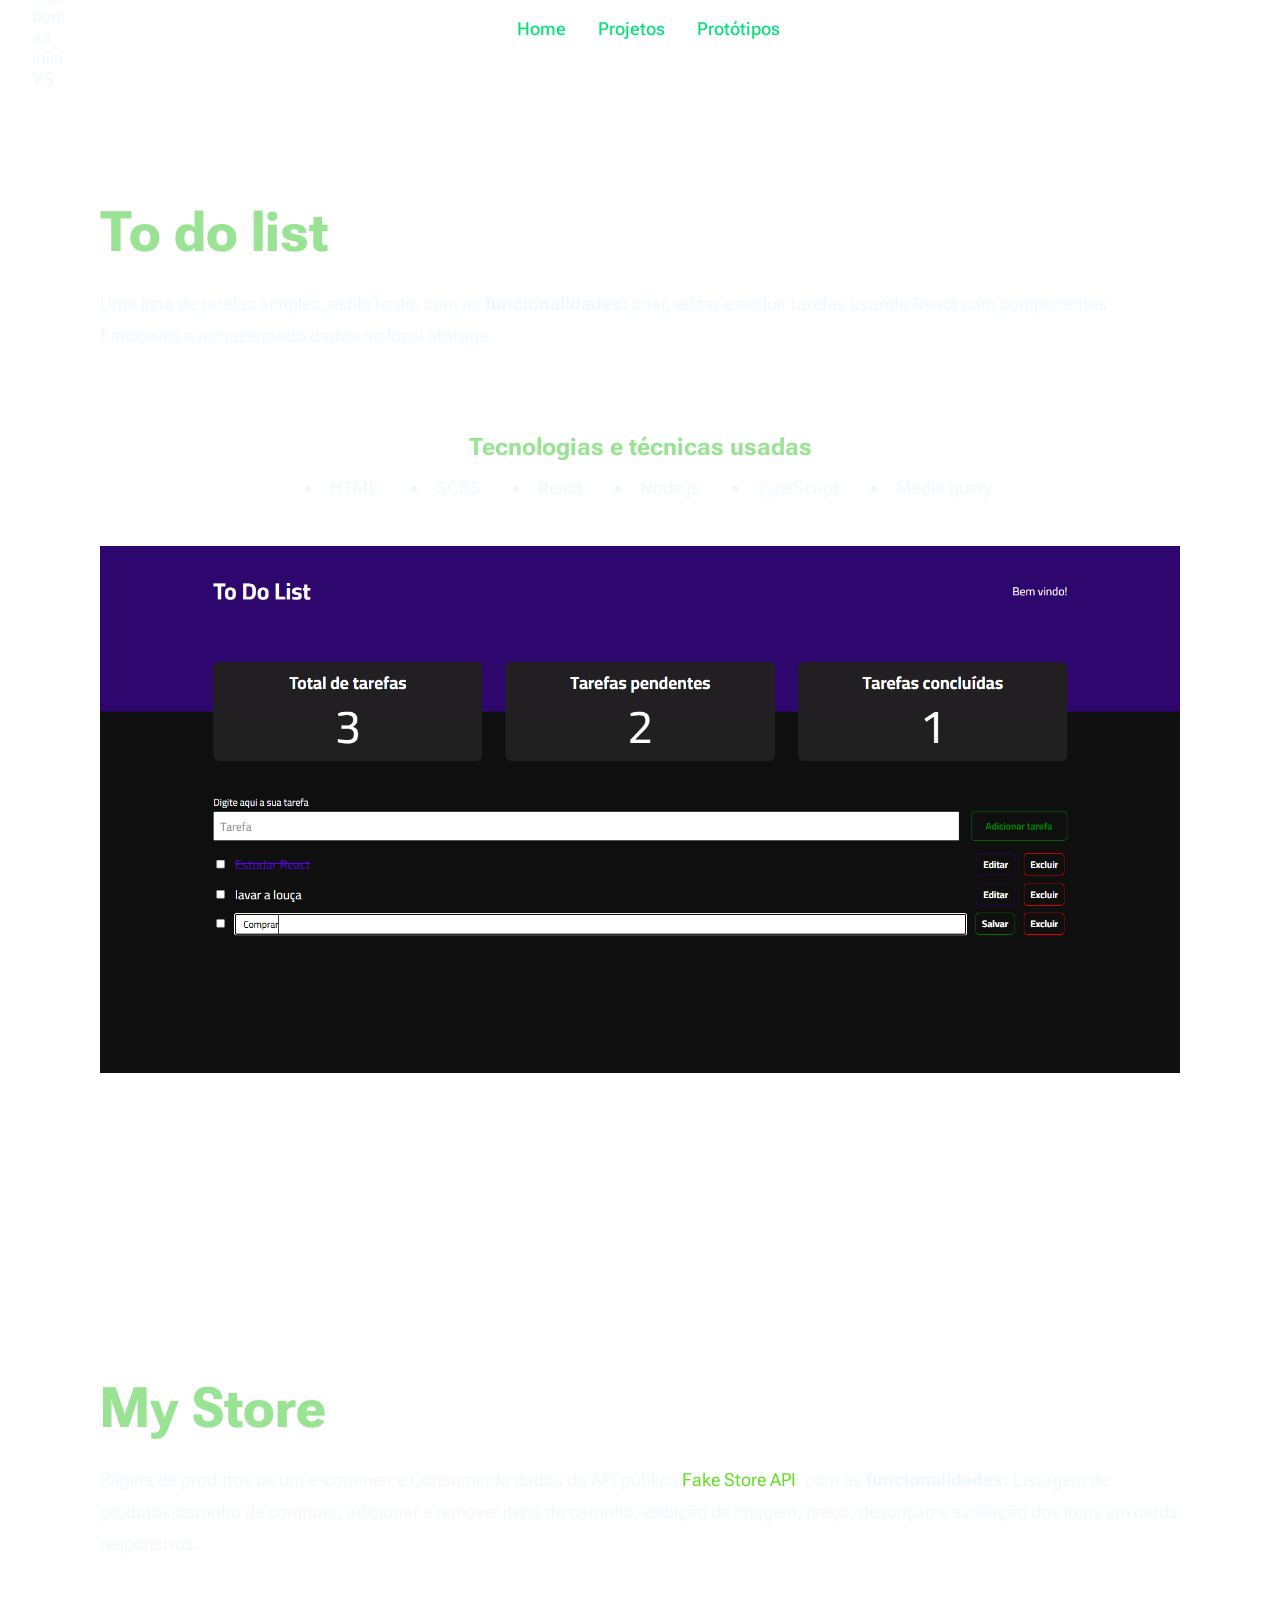
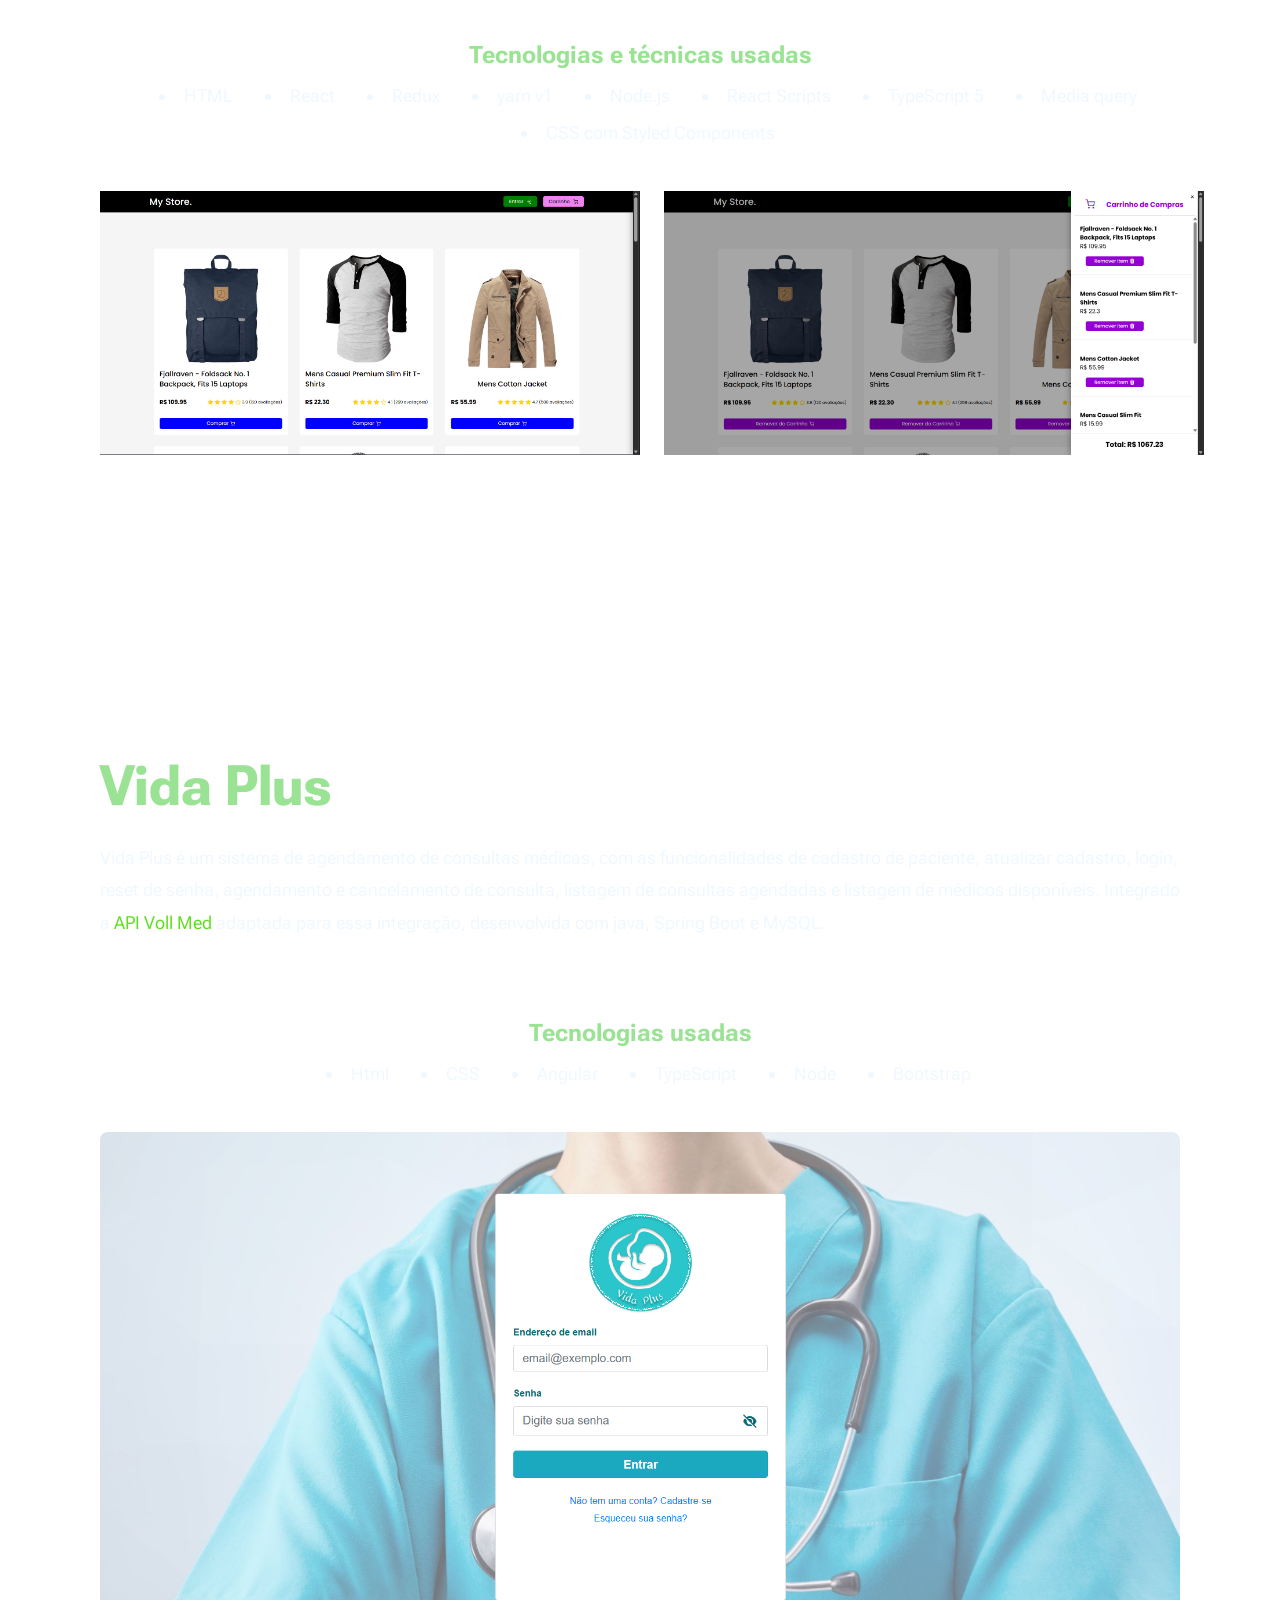
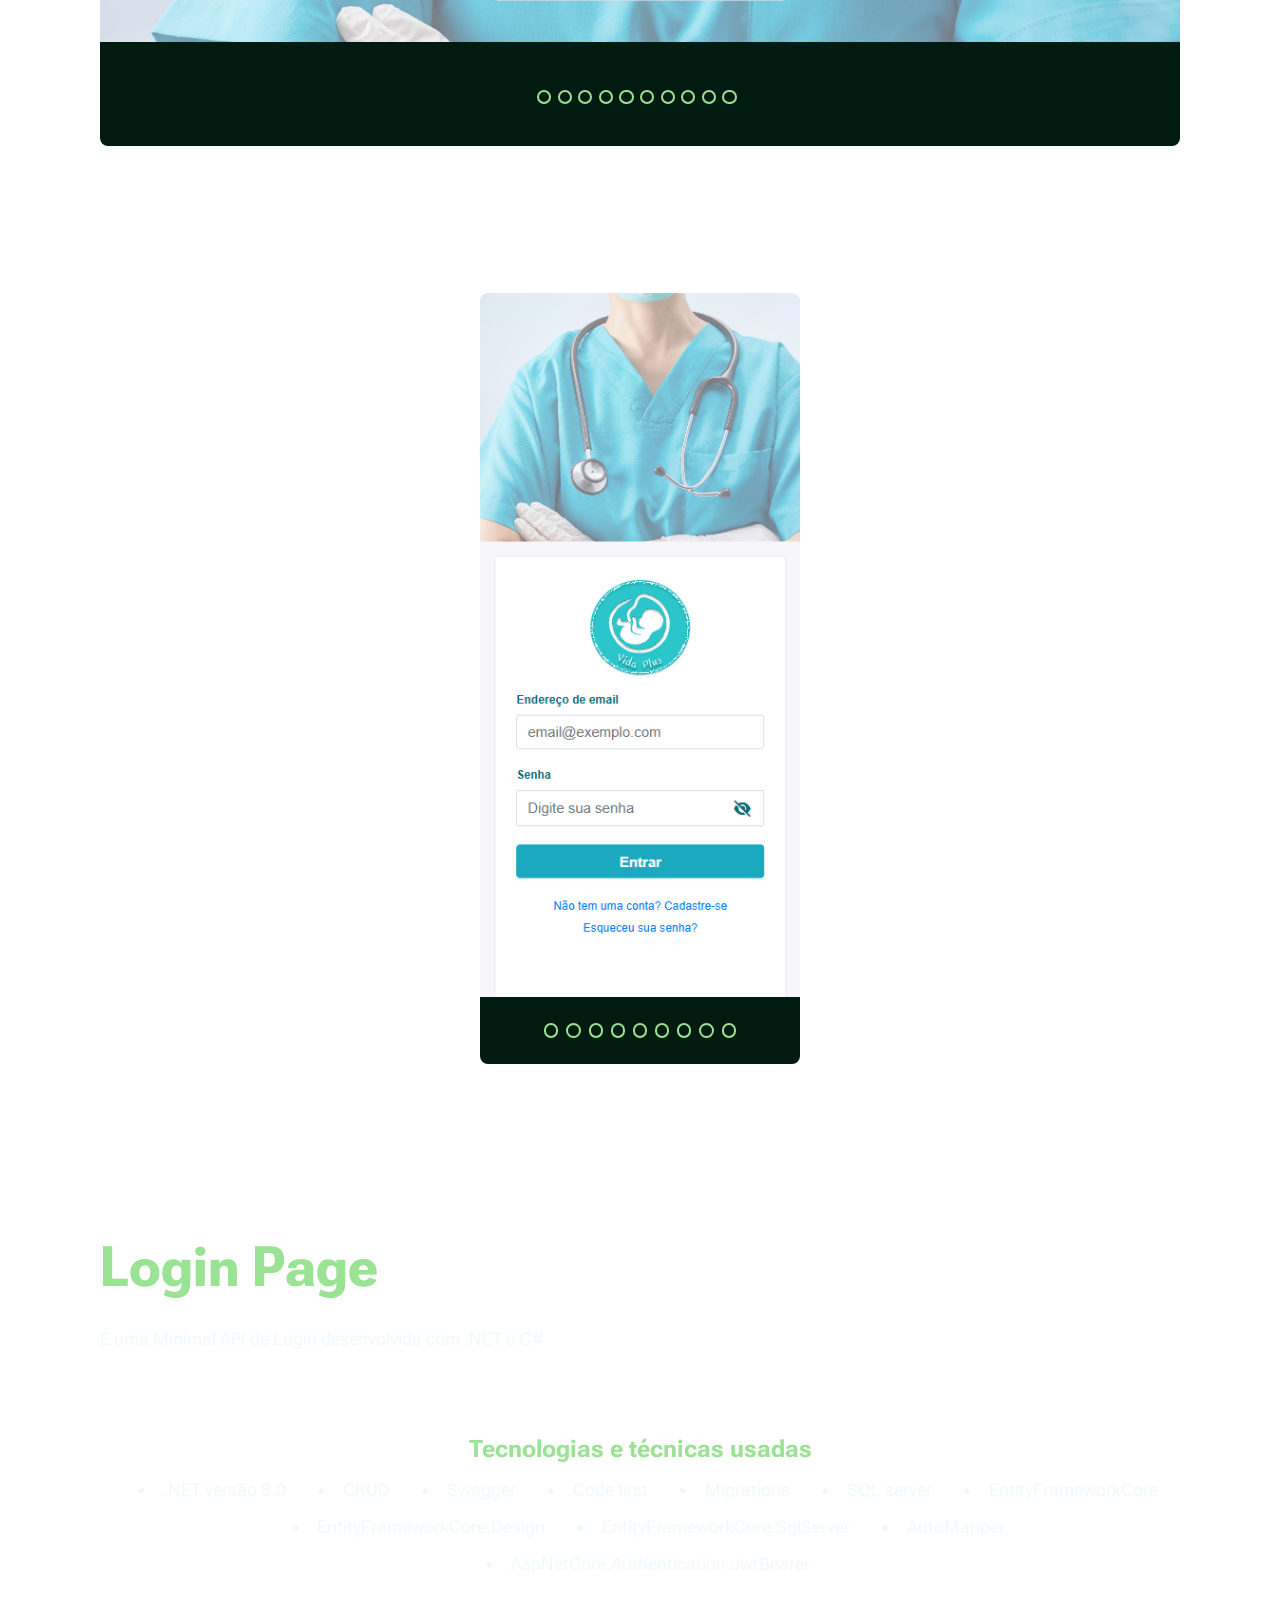
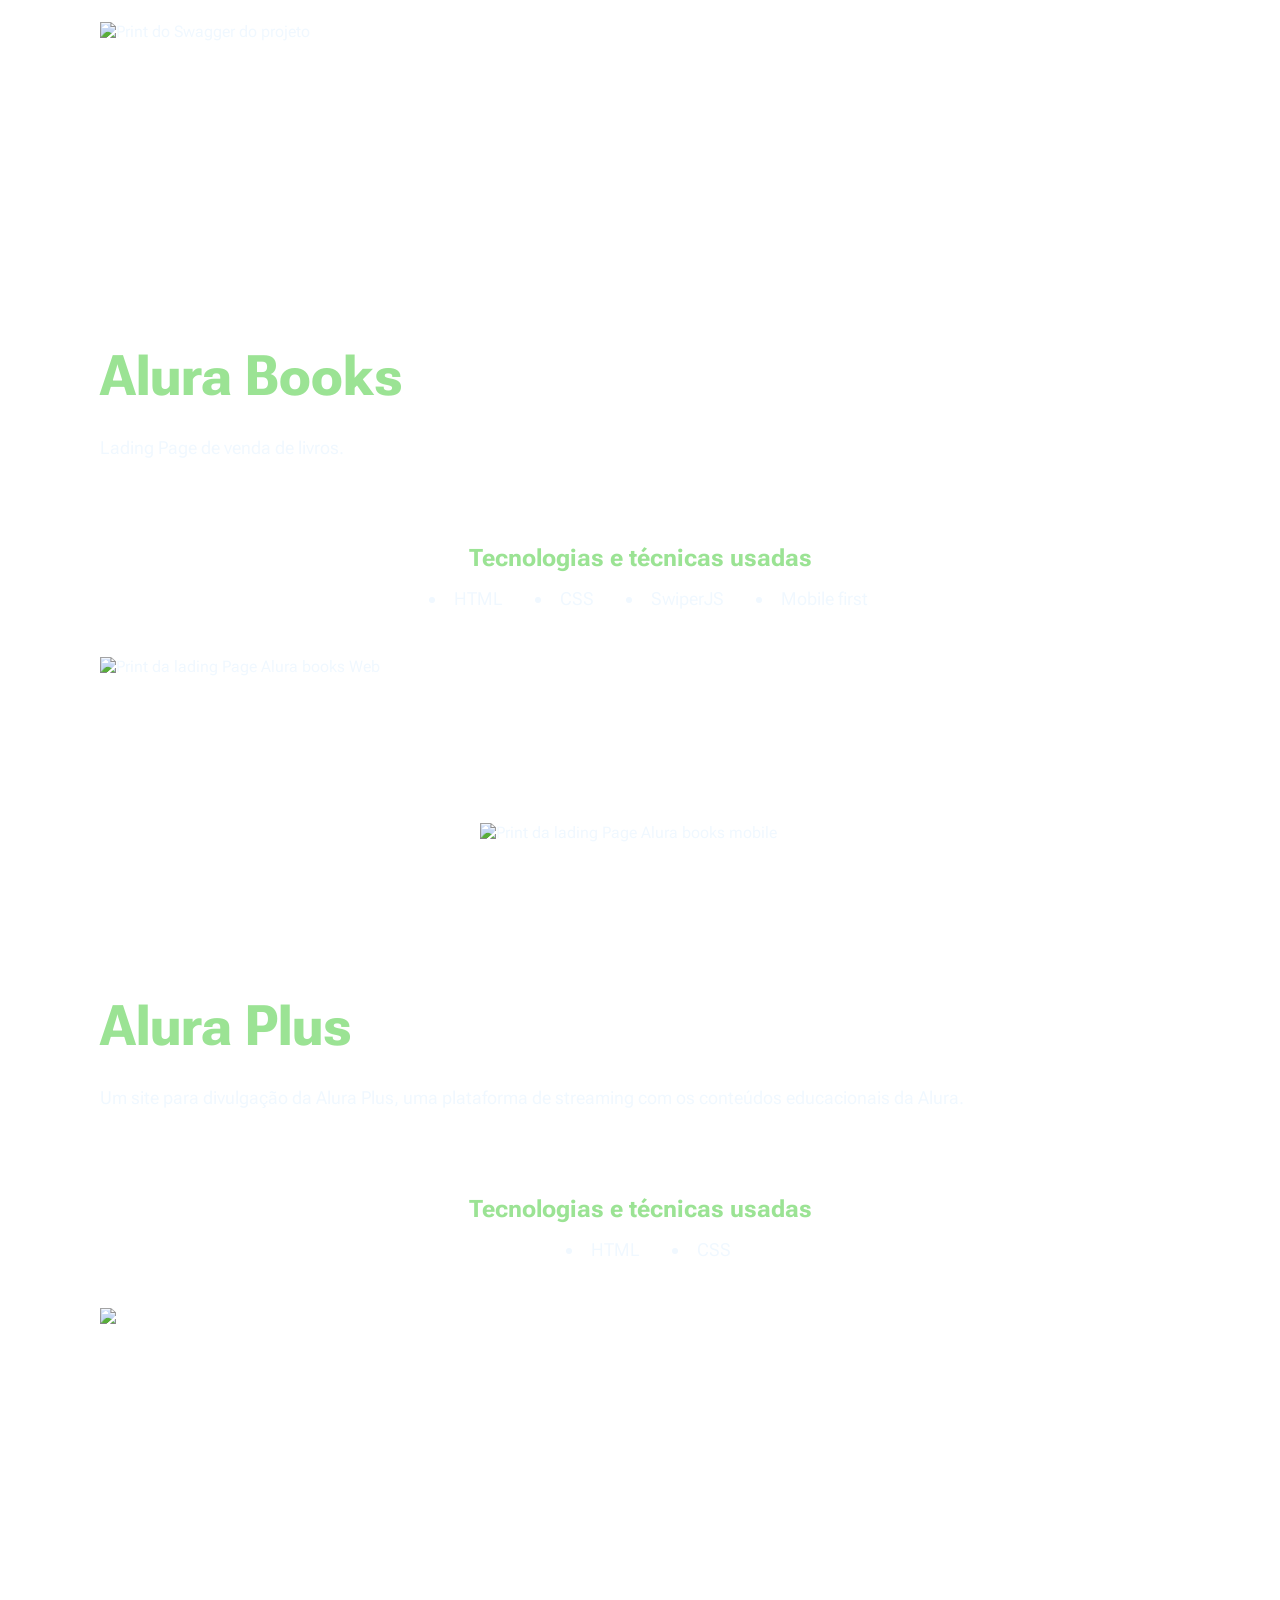
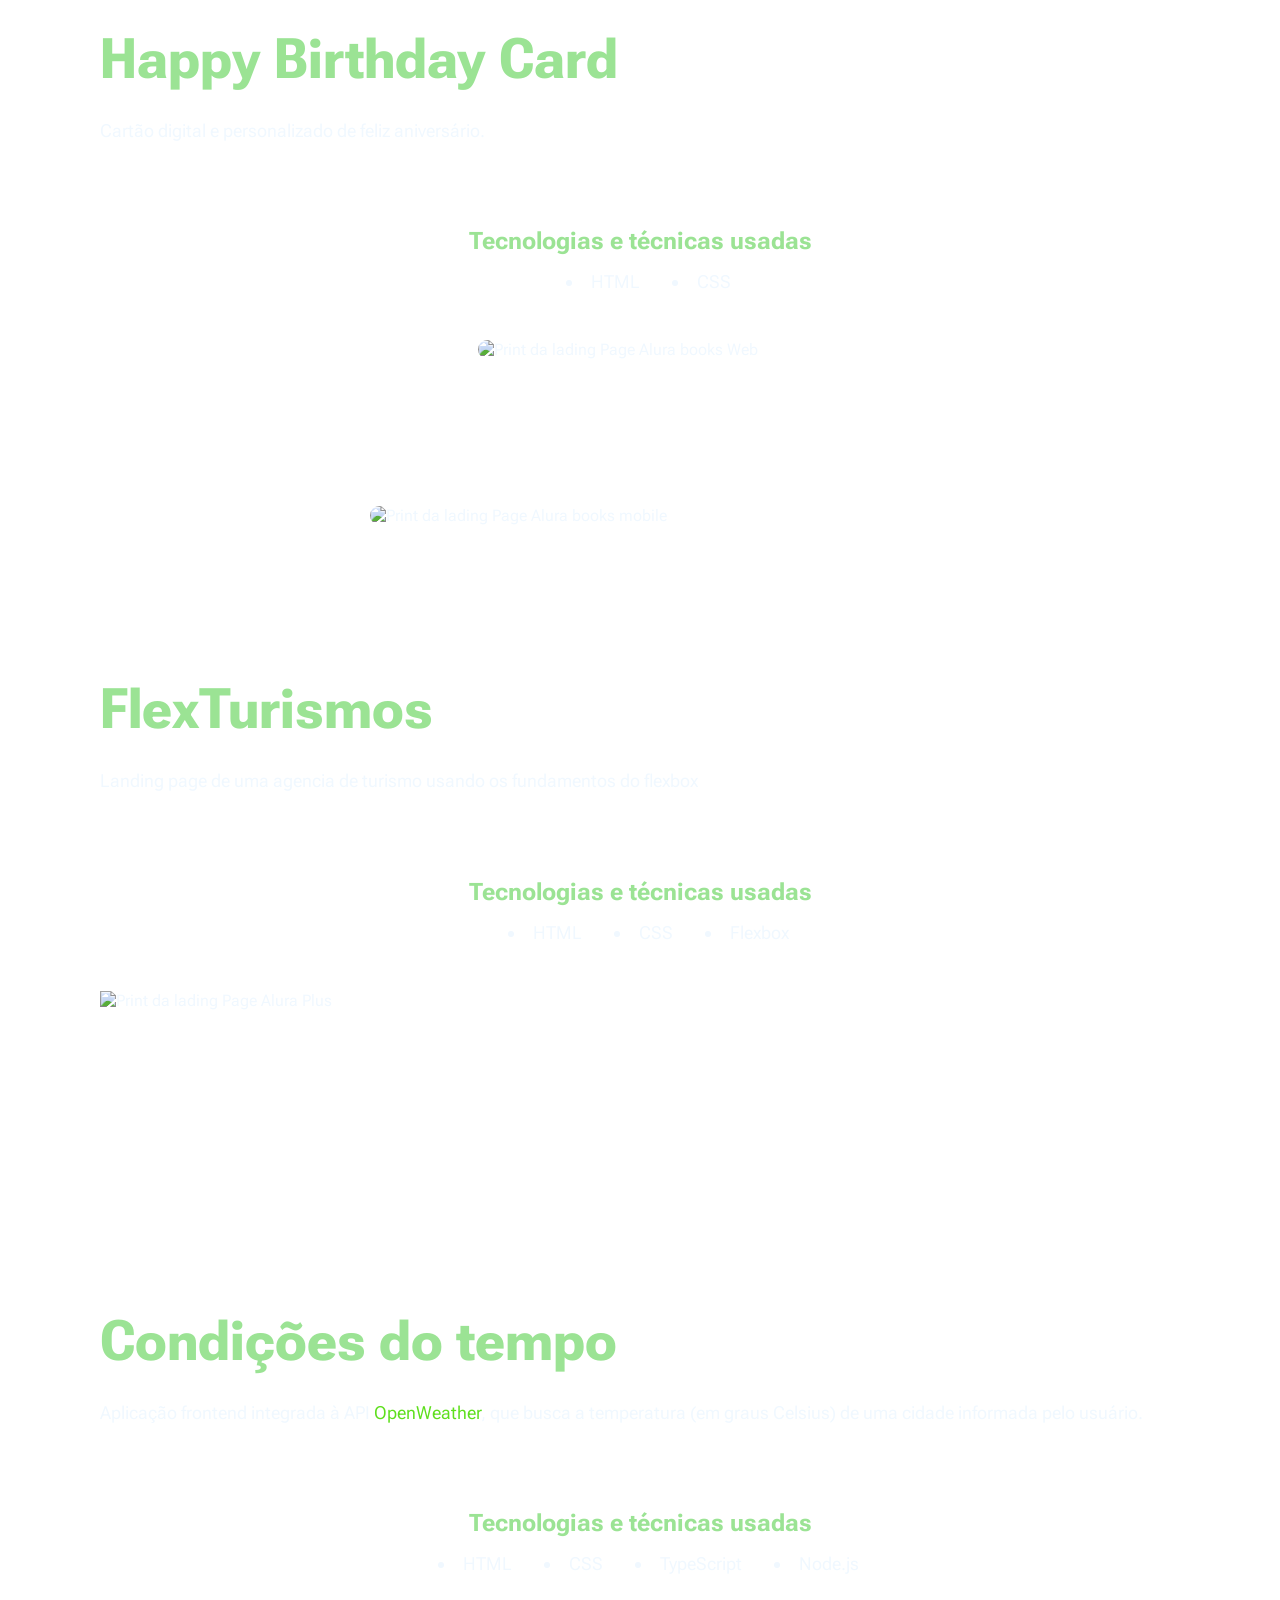
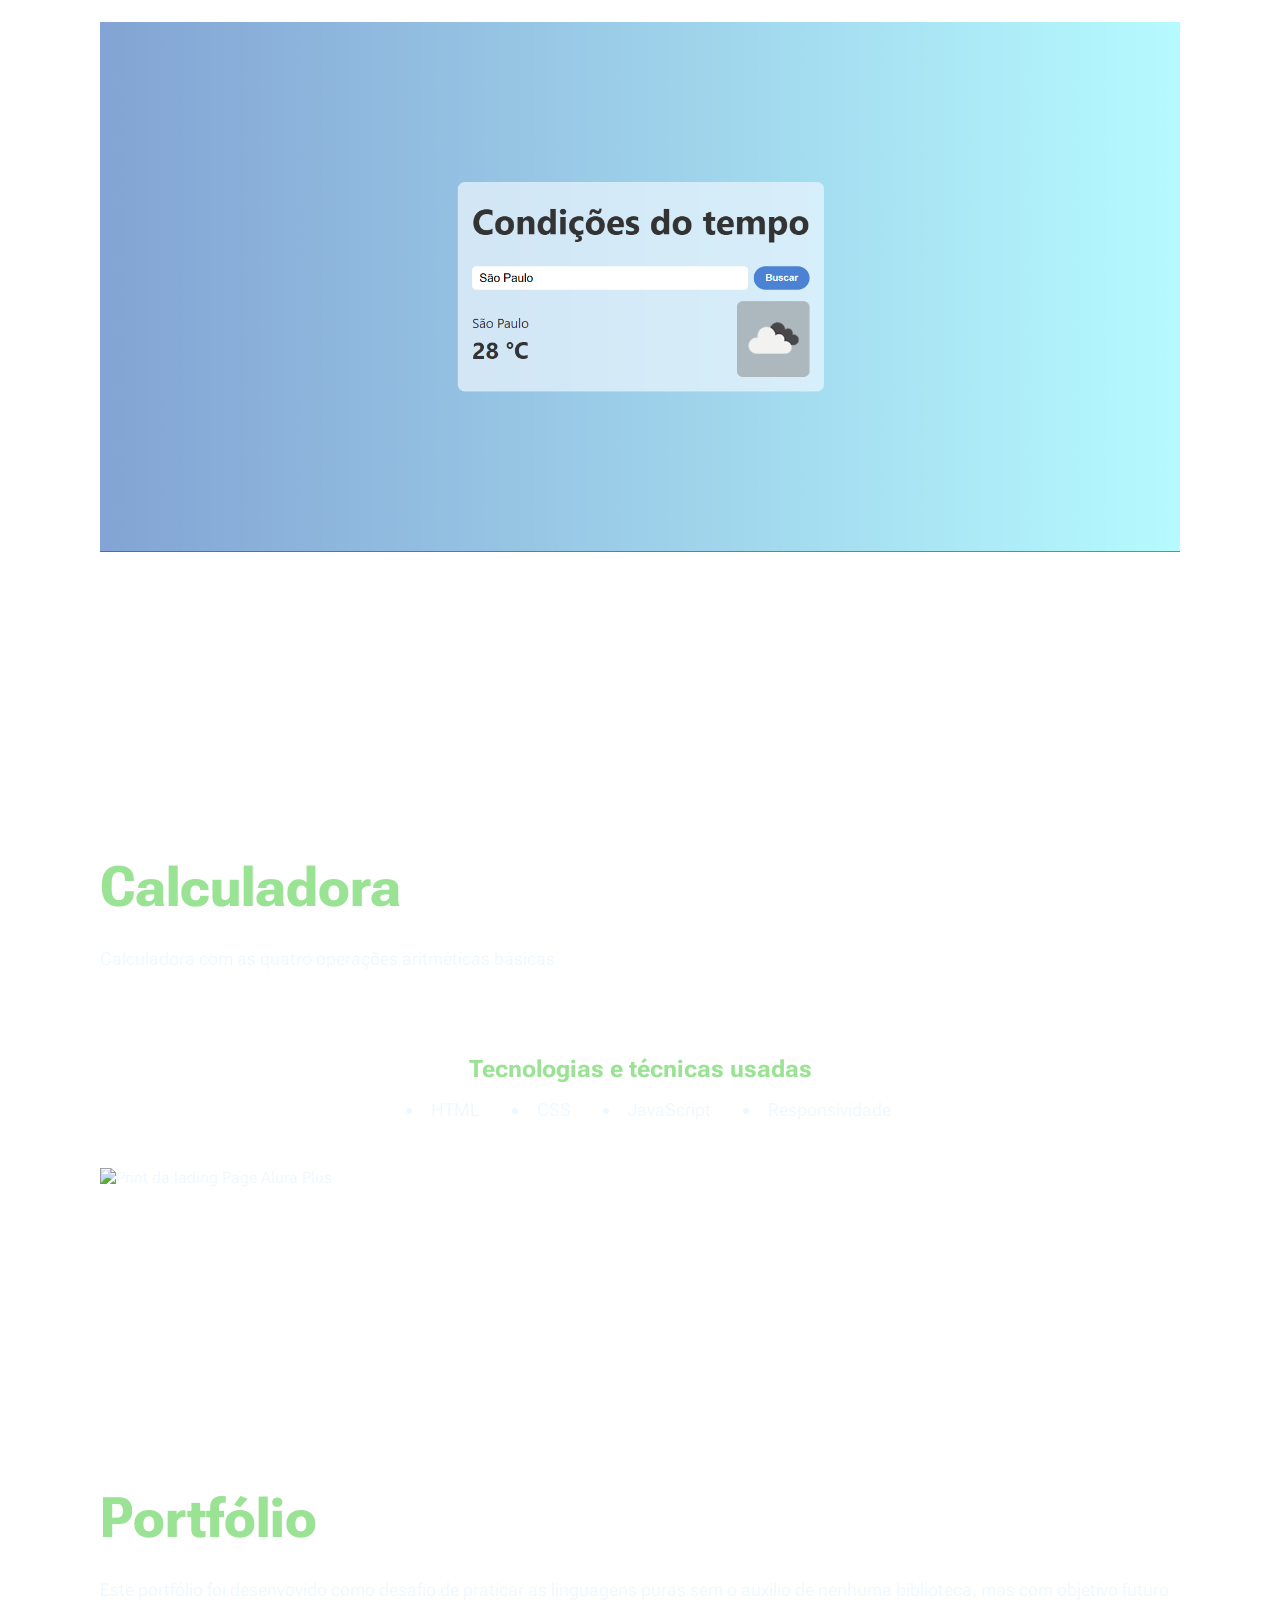
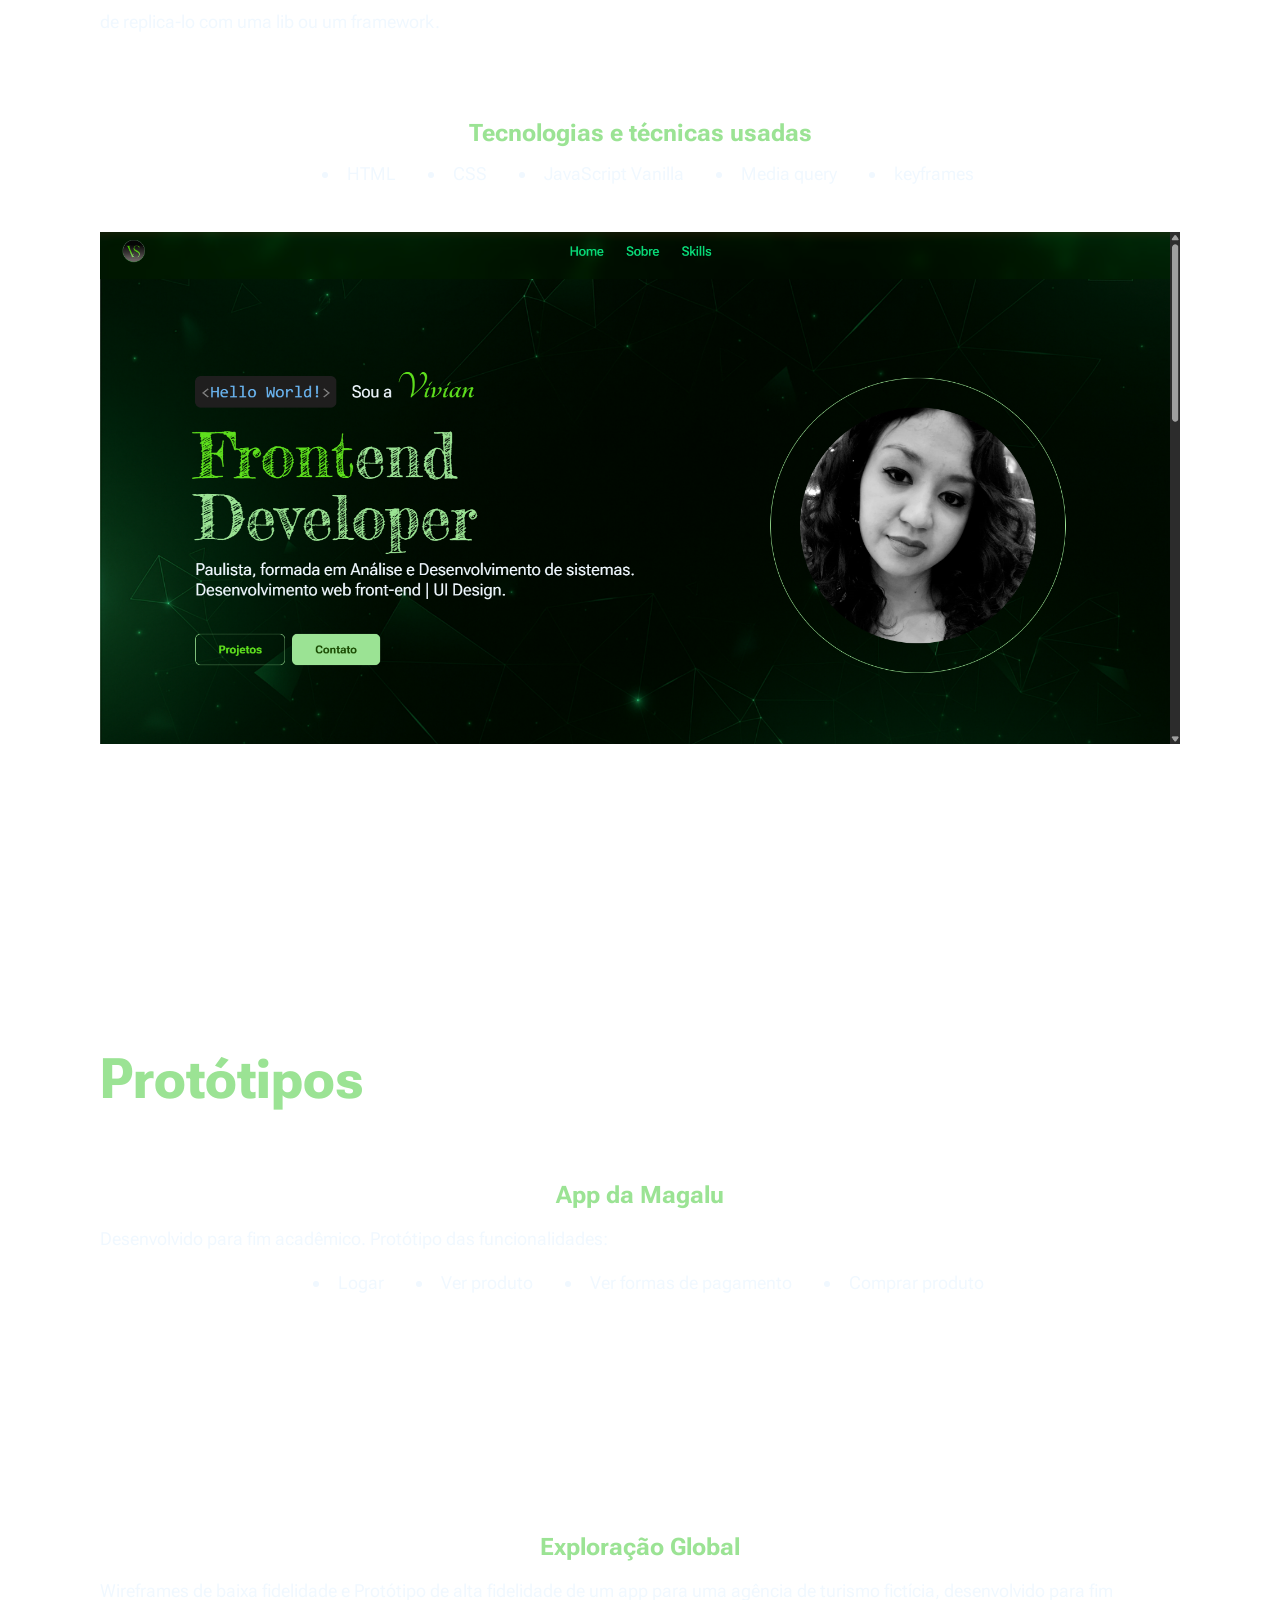
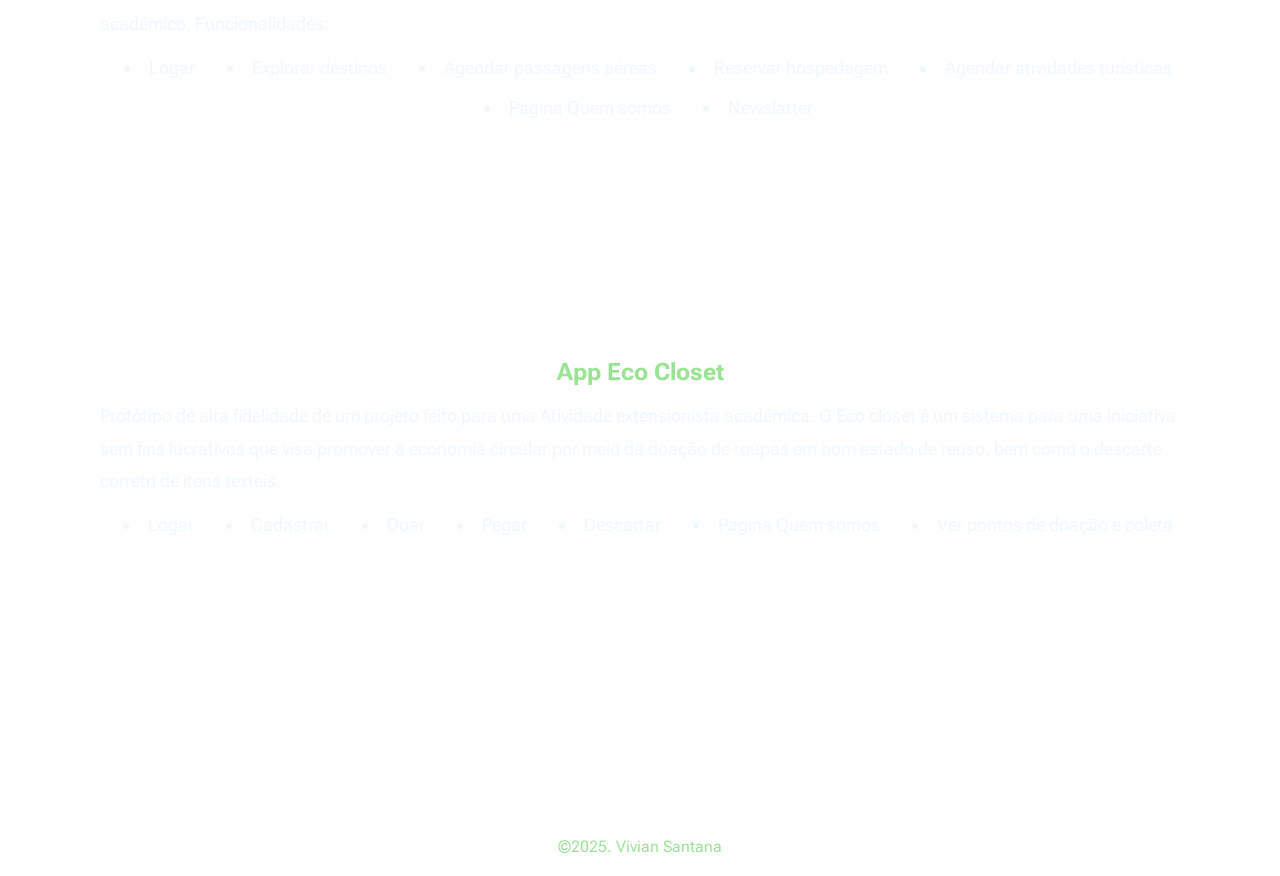
==== projetos.html @ 83471d44 "updating" ====
<!DOCTYPE html>
<html lang="en">
<head>
    <meta charset="UTF-8">
    <meta name="viewport" content="width=device-width, initial-scale=1.0">
    <link rel="stylesheet" href="/assets/style.css" />
    <link rel="preconnect" href="https://fonts.googleapis.com" />
    <link rel="preconnect" href="https://fonts.gstatic.com" crossorigin />
    <link
      href="https://fonts.googleapis.com/css2?family=Roboto+Flex:opsz,wght@8..144,100..1000&family=Roboto+Serif:ital,opsz,wght@0,8..144,100..900;1,8..144,100..900&display=swap"
      rel="stylesheet"
    />
    <link
      rel="stylesheet"
      href="https://fonts.googleapis.com/css2?family=Material+Symbols+Outlined:opsz,wght,FILL,GRAD@24,300,0,0&icon_names=rocket_launch"
    />
    <script
      src="https://kit.fontawesome.com/8c5ae72dda.js"
      crossorigin="anonymous"
    ></script>
    <title>Vivian</title>
</head>
<body>
  <header>
        <nav>
          <img class="logo" src="/assets/img/logo.png" alt="logo com as iniciais VS" />
          <ul>
            <li><a href="/index.html">Home</a></li>
            <li>
              <a href="#projetos">Projetos</a>
            </li>
            <li>
              <a href="#prototipos">Protótipos</a>
            </li>
          </ul>
        </nav>
    </header>

    <main>
      <section>

       <!-- Projeto To do list -->
       <article id="ToDoList"  class="projetos">
        <h2>To do list</h2>
        <p> Uma lista de tarefas simples, estilo to do, com as <strong>funcionalidades:</strong> criar, editar e excluir tarefas usando React com componentes funcionais e armazenando dados no local storage.
        </p>

        <h3>Tecnologias e técnicas usadas</h3>
            <ul>
                <li>HTML</li>
                <li>SCSS</li>
                <li>React</li>
                <li>Node.js</li>
                <li>TypeScript</li>
                <li>Media query</li>
            </ul>

            <div>
              <img class="img-1" src="/assets/img/ToDoList-Web_desktop.png" alt="Print da página to do list">
            </div>

            <div class="projeto-links">
                <a
                  class="fa-brands fa-github fa-2x"
                  target="_blank"
                  href="https://github.com/Vivian-Santana/To-do-list"
                  title="código fonte"
                ></a>
                <a 
                  class="fa-solid fa-link fa-2x"
                  target="_blank"
                  href="https://to-do-list-vivi.netlify.app/"
                  title="To do list"
                  ></a>
            </div>
       </article>
       <!-- Fim To do list -->

      <!-- Projeto My Store -->
      <article id="MyStore"  class="projetos">
        <h2>My Store</h2>
        <p>Página de produtos de um e-commerce Consumindo dados da API pública 
          <span class="enfase"><a href="https://fakestoreapi.com/" target="_blank">Fake Store API</a>,</span>
           
          com as <strong>funcionalidades:</strong> Listagem de produtos,carrinho de compras, adicionar e remover itens do carrinho, exibição de imagem, preço, descrição e avaliação dos itens em cards responsivos.          
        </p>

        <h3>Tecnologias e técnicas usadas</h3>
            <ul>
                <li>HTML</li>
                <li>React</li>
                <li>Redux</li>
                <li>yarn v1</li>
                <li>Node.js</li>
                <li>React Scripts</li>
                <li>TypeScript 5</li>
                <li>Media query</li>
                <li>CSS com Styled Components</li>
            </ul>

            <div class="imgs-projeto">
              <img src="/assets/img/MyStore-pag.png" alt="Print da página">
              <img src="/assets/img/MyStore-carrinho.png" alt="Print do carrinho">
            </div>

            <div class="projeto-links">
                <a
                  class="fa-brands fa-github fa-2x"
                  target="_blank"
                  href="https://github.com/Vivian-Santana/My-Store"
                  title="código fonte"
                ></a>
                <a 
                  class="fa-solid fa-link fa-2x"
                  target="_blank"
                  href="https://mystore-vivi.netlify.app/"
                  title="My Store"
                  ></a>
            </div>
      </article>
      <!-- Fim My Store -->

      <!-- Projeto Vida Plus -->
      <article id="projetos" class="projetos">
            <h2>Vida Plus</h2>
            <p><span class="enfase">Vida Plus</span> é um sistema de agendamento de consultas médicas, com as funcionalidades de cadastro de paciente, atualizar cadastro, login, reset de senha, agendamento e cancelamento de consulta, listagem de consultas agendadas e listagem de médicos disponíveis. Integrado a <span class="enfase"><a href="https://github.com/Vivian-Santana/Voll_Med" target="_blank">API Voll Med</a></span> adaptada para essa integração, desenvolvida com java, Spring Boot e MySQL.</p>
            <h3>Tecnologias usadas</h3>
            <ul>
                <li>Html</li>
                <li>CSS</li>
                <li>Angular</li>
                <li>TypeScript</li>
                <li>Node</li>
                <li>Bootstrap</li>
            </ul>
            
          <div class="slider">
            <!-- Radio buttons -->
              <input type="radio" name="radio-btn" id="radio1">
              <input type="radio" name="radio-btn" id="radio2">
              <input type="radio" name="radio-btn" id="radio3">
              <input type="radio" name="radio-btn" id="radio4">
              <input type="radio" name="radio-btn" id="radio5">
              <input type="radio" name="radio-btn" id="radio6">
              <input type="radio" name="radio-btn" id="radio7">
              <input type="radio" name="radio-btn" id="radio8">
              <input type="radio" name="radio-btn" id="radio9">
              <input type="radio" name="radio-btn" id="radio10">
              <!--Fim Radio buttons -->
            <div class="slides">
              <!-- Slide images -->
               <div class="slide first">
                  <img src="/assets/img/vidaPlus/login.png" alt="login da pagina">
                </div>
                <div class="slide">
                  <img src="/assets/img/vidaPlus/cadastro.png" alt="cadastro da pagina">
                </div>
                <div class="slide">
                  <img src="/assets/img/vidaPlus/vidaPlusHome.png" alt="home da pagina">
                </div>
                <div class="slide">
                  <img src="/assets/img/vidaPlus/listagem-medicos.png" alt="lista de médicos">
                </div>
                <div class="slide">
                  <img src="/assets/img/vidaPlus/escolhaEspecialidade.png" alt="escolha de Especialidade médica">
                </div>
                <div class="slide">
                  <img src="/assets/img/vidaPlus/agendarConsulta.png" alt="calendário para agendar consulta">
                </div>
                <div class="slide">
                  <img src="/assets/img/vidaPlus/pop-upconsultaAgendada.png" alt="pop-up de consulta agendada comm sucesso">
                </div>
                <div class="slide">
                  <img src="/assets/img/vidaPlus/consultasAgendadas.png" alt="lista de consultas agendadas">
                </div>
                <div class="slide">
                  <img src="/assets/img/vidaPlus/pop-upCancelar.png" alt="pop-up de cancelar consulta (sim/não)">
                </div> 
                <div class="slide">
                  <img src="/assets/img/vidaPlus/reset-senha.png" alt="reset de senha">
                </div>
              <!--Fim Slide images -->
              
            </div>
              <!-- Navigation auto -->
                <div class="navigation-auto">
                  <div class="nav-btn auto-btn1"></div>
                  <div class="nav-btn auto-btn2"></div>
                  <div class="nav-btn auto-btn3"></div>
                  <div class="nav-btn auto-btn4"></div>
                  <div class="nav-btn auto-btn5"></div>
                  <div class="nav-btn auto-btn6"></div>
                  <div class="nav-btn auto-btn7"></div>
                  <div class="nav-btn auto-btn8"></div>
                  <div class="nav-btn auto-btn9"></div>
                  <div class="nav-btn auto-btn10"></div>
                </div>
              <!--Fim Navigation auto -->

            <!-- Navigation manual -->
            <div class="navegacao-manual">
              <label for="radio1" class="manual-btn"></label>
              <label for="radio2" class="manual-btn"></label>
              <label for="radio3" class="manual-btn"></label>
              <label for="radio4" class="manual-btn"></label>
              <label for="radio5" class="manual-btn"></label>
              <label for="radio6" class="manual-btn"></label>
              <label for="radio7" class="manual-btn"></label>
              <label for="radio8" class="manual-btn"></label>
              <label for="radio9" class="manual-btn"></label>
              <label for="radio10" class="manual-btn"></label>
            </div>
            <!--Fim Navigation manual -->

              <div class="projeto-links">
                <a
                  class="fa-brands fa-github fa-2x"
                  target="_blank"
                  href="https://github.com/Vivian-Santana/vida-plus"
                  title="código fonte"
                ></a>
                <a 
                  class="fa-solid fa-link fa-2x"
                  target="_blank"
                  href="https://vidaplussaude-vivi.netlify.app/"
                  title="Link Vida Plus"
                  ></a>
            </div>
          </div> 
        </div>
                                                          <!---------------------
                                                              Carrossel mobile 
                                                          ------------------------>
                                                          
        <!-- Slides de imgs mobile -->
          <div class="slider-mobile">
            <!-- Radio buttons -->
              <input type="radio" name="radio-btn-mob" id="radio-mob1">
              <input type="radio" name="radio-btn-mob" id="radio-mob2">
              <input type="radio" name="radio-btn-mob" id="radio-mob3">
              <input type="radio" name="radio-btn-mob" id="radio-mob4">
              <input type="radio" name="radio-btn-mob" id="radio-mob5">
              <input type="radio" name="radio-btn-mob" id="radio-mob6">
              <input type="radio" name="radio-btn-mob" id="radio-mob7">
              <input type="radio" name="radio-btn-mob" id="radio-mob8">
              <input type="radio" name="radio-btn-mob" id="radio-mob9">
              <!--Fim Radio buttons -->
            <div class="slides-mobile">
              <!-- imagens mobile -->
                <div class="slide_first_mobile">
                  <img src="/assets/img/vidaPlus/login-mobile.png" alt="imagem do login mobile">
                </div>
                <div class="slide-m">
                  <img src="/assets/img/vidaPlus/cadastro-mobile.jpg" alt="imagem cadastro">
                </div>
                <div class="slide-m">
                  <img src="/assets/img/vidaPlus/menu-home-mobile.jpg" alt="imagem home mobile">
                </div>
                <div class="slide-m">
                  <img src="/assets/img/vidaPlus/lista-medicos-mobile.jpg" alt="imagem lista de médicos mobile">
                </div>
                <div class="slide-m">
                  <img src="/assets/img/vidaPlus/lista-medicos-2-mobile.jpg" alt="imagem lista de médicos 2 mobile">
                </div>
                <div class="slide-m">
                  <img src="/assets/img/vidaPlus/agendar-consulta-mobile.jpg" alt="imagem agendar consulta mobile">
                </div>
                <div class="slide-m">
                  <img src="/assets/img/vidaPlus/sucesso-agendar-consulta-mobile.jpg" alt="imagem sucesso ao agendar consulta mobile">
                </div>
                <div class="slide-m">
                  <img src="/assets/img/vidaPlus/lista-minhas-consultas-mobile.jpg" alt="imagem lista minhas consultas mobile">
                </div>
                <div class="slide-m">
                  <img src="/assets/img/vidaPlus/reset-senha-mobile.jpg" alt="imagem reset senha mobile">
                </div>
                <!-- Fim imagens mobile -->
            </div>

            <!-- Navigation auto mobile -->
              <div class="navigation-auto-mobile">
                  <div class="nav-btn auto-btn1"></div>
                  <div class="nav-btn auto-btn2"></div>
                  <div class="nav-btn auto-btn3"></div>
                  <div class="nav-btn auto-btn4"></div>
                  <div class="nav-btn auto-btn5"></div>
                  <div class="nav-btn auto-btn6"></div>
                  <div class="nav-btn auto-btn7"></div>
                  <div class="nav-btn auto-btn8"></div>
                  <div class="nav-btn auto-btn9"></div>
                  <!-- <div class="nav-btn auto-btn10"></div> -->
              </div>
            <!--Fim Navigation auto mobile -->
            
            <!-- Navigation manual -->
              <div class="navegacao-manual-mobile">
                <label for="radio-mob1" class="manual-btn"></label>
                <label for="radio-mob2" class="manual-btn"></label>
                <label for="radio-mob3" class="manual-btn"></label>
                <label for="radio-mob4" class="manual-btn"></label>
                <label for="radio-mob5" class="manual-btn"></label>
                <label for="radio-mob6" class="manual-btn"></label>
                <label for="radio-mob7" class="manual-btn"></label>
                <label for="radio-mob8" class="manual-btn"></label>
                <label for="radio-mob9" class="manual-btn"></label>
              </div>
               <!--Fim Navigation manual mobile-->
          </div>
      </article>
      <!-- Fim Projeto Vida Plus -->

      <!-- Projeto loginPage -->
      <article class="projetos loginPage">
        <h2>Login Page</h2>
        <p>É uma Minimal API de Login desenvolvida com .NET e C#</p>

        <h3>Tecnologias e técnicas usadas</h3>
            <ul>
                <li>.NET versão 8.0</li>
                <li>CRUD</li>
                <li>Swagger</li>
                <li>Code first</li>
                <li>Migrations</li>
                <li>SQL server</li>
                <li>EntityFrameworkCore</li>
                <li>EntityFrameworkCore.Design</li>
                <li>EntityFrameworkCore.SqlServer</li>
                <li>AutoMapper</li>
                <li>AspNetCore.Authentication.JwtBearer</li>
            </ul>
            <img src="/assets/img/Swagger_API_LoginPage.png" alt="Print do Swagger do projeto">

            <div class="projeto-links">
                <a
                  class="fa-brands fa-github fa-2x"
                  target="_blank"
                  href="https://github.com/Vivian-Santana/LoginPage"
                  title="código fonte"
                ></a>
            </div>
      </article>
      <!-- Fim Projeto loginPage -->

      <!-- Projeto Alura_Books -->
      <article class="projetos Alura_Books">
        <h2>Alura Books</h2>
        <p>Lading Page de venda de livros.</p>

        <h3>Tecnologias e técnicas usadas</h3>
            <ul>
                <li>HTML</li>
                <li>CSS</li>
                <li>SwiperJS</li>
                <li>Mobile first</li>
            </ul>

          <div class="imgs">
                <img class="web" src="/assets/img/AluraBooks-Web.png" alt="Print da lading Page Alura books Web">

                <div class="projeto-links">
                    <a
                      class="fa-brands fa-github fa-2x"
                      target="_blank"
                      href="https://github.com/Vivian-Santana/Alura_Books"
                      title="código fonte"
                    ></a>
                    <a 
                      class="fa-solid fa-link fa-2x"
                      target="_blank"
                      href="https://alura-books-vivi.netlify.app/"
                      title="Link Alura Books"
                      ></a>
                </div>

                <img class="mobile" src="/assets/img/AluraBooks-mobile.png" alt="Print da lading Page Alura books mobile">
          </div>
      </article>
      <!-- Fim Projeto Alura_Books -->

      <!-- Projeto Alura_Plus -->
      <article class="projetos Alura_Plus">
        <h2>Alura Plus</h2>
        <p>Um site para divulgação da Alura Plus, uma plataforma de streaming com os conteúdos educacionais da Alura.</p>

        <h3>Tecnologias e técnicas usadas</h3>
            <ul>
                <li>HTML</li>
                <li>CSS</li>
            </ul>
              <img class="web" src="/assets/img/AluraPlus.png">

            <div class="projeto-links">
                <a
                  class="fa-brands fa-github fa-2x"
                  target="_blank"
                  href="https://github.com/Vivian-Santana/Alura_Plus"
                  title="código fonte"
                ></a>
                <a 
                  class="fa-solid fa-link fa-2x"
                  target="_blank"
                  href="https://alura-plus-vivi.netlify.app/"
                  title="Link Alura Plus"
                  ></a>   
      </article>
      <!-- Fim Projeto Alura_Plus -->

      <!-- Projeto Birthday Car -->
      <article class="projetos HBCard">
        <h2>Happy Birthday Card</h2>
        <p>Cartão digital e personalizado de feliz aniversário.</p>

        <h3>Tecnologias e técnicas usadas</h3>
            <ul>
                <li>HTML</li>
                <li>CSS</li>
            </ul>
            <div class="imgs">
                <img class="cardFechado" src="/assets/img/FelizAniversario_fechado.png" alt="Print da lading Page Alura books Web">

              <div class="projeto-links">
                  <a
                    class="fa-brands fa-github fa-2x"
                    target="_blank"
                    href="https://github.com/Vivian-Santana/FelizAniversario_Val"
                    title="código fonte"
                  ></a>
                  <a 
                    class="fa-solid fa-link fa-2x"
                    target="_blank"
                    href="https://felizaniversarioval.netlify.app/"
                    title="Link card de aniversário"
                    ></a>
              </div>

              <img class="cardAberto" src="/assets/img/FelizAniversario_aberto.png" alt="Print da lading Page Alura books mobile">
            </div>
            
      </article>
      <!-- Fim Projeto Birthday Car -->

       <!-- Projeto  Flex Turismos -->
      <article class="projetos FlexTurismos">
        <h2>FlexTurismos</h2>
        <p>Landing page de uma agencia de turismo usando os fundamentos do flexbox</p>

        <h3>Tecnologias e técnicas usadas</h3>
            <ul>
                <li>HTML</li>
                <li>CSS</li>
                <li>Flexbox</li>
            </ul>
              <img src="/assets/img/FlexTurismos.png" alt="Print da lading Page Alura Plus">

            <div class="projeto-links">
                <a
                  class="fa-brands fa-github fa-2x"
                  target="_blank"
                  href="https://github.com/Vivian-Santana/DIO-Projeto-flexbox"
                  title="código fonte"
                ></a>
                <!-- <a 
                  class="fa-solid fa-link fa-2x"
                  target="_blank"
                  href=""
                  title="Link Flex Turismos"
                  ></a>    -->
      </article>
      <!-- Fim Projeto  Flex Turismos -->

      <!-- Projeto Condicoes do tempo -->
      <article id="CondicoesDoTempo"  class="projetos">
        <h2>Condições do tempo</h2>
        <p>Aplicação frontend integrada à API <span class="enfase"><a href="https://openweathermap.org/api" target="_blank">OpenWeather</a></span>, que busca a temperatura (em graus Celsius) de uma cidade informada pelo usuário.         
        </p>

        <h3>Tecnologias e técnicas usadas</h3>
            <ul>
                <li>HTML</li>
                <li>CSS</li>
                <li>TypeScript</li>
                <li>Node.js</li>
            </ul>

            <div>
              <img src="/assets/img/CondicoesDoTempo.png" alt="Print da página">
            </div>

            <div class="projeto-links">
                <a
                  class="fa-brands fa-github fa-2x"
                  target="_blank"
                  href="https://github.com/Vivian-Santana/Condicoes-do-tempo"
                  title="código fonte"
                ></a>
            </div>
      </article>
      <!-- Fim ondicoes do tempo -->

      <!-- Projeto calculadora -->
      <article class="projetos calculadora">
        <h2>Calculadora</h2>
        <p>Calculadora com as quatro operações aritméticas básicas</p>

        <h3>Tecnologias e técnicas usadas</h3>
            <ul>
                <li>HTML</li>
                <li>CSS</li>
                <li>JavaScript</li>
                <li>Responsividade</li>
            </ul>
              <img src="/assets/img/Calculadora.png" alt="Print da lading Page Alura Plus">

            <div class="projeto-links">
                <a
                  class="fa-brands fa-github fa-2x"
                  target="_blank"
                  href="https://github.com/Vivian-Santana/Calculadora"
                  title="código fonte"
                ></a>
                <a 
                  class="fa-solid fa-link fa-2x"
                  target="_blank"
                  href="https://calculadora-vivi.netlify.app/"
                  title="Link Calculadora"
                  ></a>   
      </article>
      <!-- Fim Projeto calculadora -->

      <!-- Projeto Portfólio -->
      <article id="Portfolio"  class="projetos">
        <h2>Portfólio</h2>
        <p>Este portfólio foi desenvovido como desafio de praticar as linguagens puras sem o auxilio de nenhuma biblioteca, mas com objetivo futuro de replica-lo com uma lib ou um framework.</p>

        <h3>Tecnologias e técnicas usadas</h3>
            <ul>
                <li>HTML</li>
                <li>CSS</li>
                <li>JavaScript Vanilla</li>
                <li>Media query</li>
                <li>keyframes</li>
            </ul>

            <div>
              <img src="/assets/img/MeuPortfolio.png" alt="Print da página">
            </div>

            <div class="projeto-links">
                <a
                  class="fa-brands fa-github fa-2x"
                  target="_blank"
                  href="https://github.com/Vivian-Santana/Portfolio"
                  title="código fonte"
                ></a>
            </div>
      </article>
      <!-- Fim Portfólio -->
      </section>

      <!-- Protótipos -->
      <section id="prototipos" class="projetos">
        <h2>Protótipos</h2>
        <article>
          <h3>App da Magalu</h3>
          <p>Desenvolvido para fim acadêmico. Protótipo das funcionalidades:</p>
          <ul>
            <li>Logar</li>
            <li>Ver produto</li>
            <li>Ver formas de pagamento</li>
            <li>Comprar produto</li>
          </ul>

          <img src="/assets/img/Magalu.png" alt="">

            <div class="projeto-links">  
              <a
                  class="fa-brands fa-figma fa-2x" 
                  target="_blank"
                  href="https://www.figma.com/proto/5G0mhqTKRTQbZvMOmEJc3a/Trabalho-de-Design-de-Intera%C3%A7%C3%A3o?node-id=16-60&p=f&t=220w5aUEG15R3CmN-0&scaling=scale-down&content-scaling=fixed&page-id=0%3A1&starting-point-node-id=16%3A60&show-proto-sidebar=1"
                  title="flow do Protótipo"
                ></a>
                <a 
                  class="fa-solid fa-link fa-2x"
                  target="_blank"
                  href="https://www.figma.com/design/5G0mhqTKRTQbZvMOmEJc3a/Trabalho-de-Design-de-Intera%C3%A7%C3%A3o?node-id=0-1&p=f&t=aEEaonZGBbzr9WJB-0"
                  title="Design das telas"
                  ></a>
            </div>
        </article>

        <article>
          <h3>Exploração Global</h3>
          <p>Wireframes de baixa fidelidade e Protótipo de alta fidelidade de um app para uma agência de turismo fictícia, desenvolvido para fim acadêmico. Funcionalidades:</p>

          <ul>
            <li>Logar</li>
            <li>Explorar destinos</li>
            <li>Agendar passagens aéreas</li>
            <li>Reservar hospedagem</li>
            <li>Agendar atividades turísticas</li>
            <li>Pagina Quem somos</li>
            <li>Newslatter</li>
          </ul>
          <img src="/assets/img/exploracaoGlobal.png" alt="">

            <div class="projeto-links">
              <a
                  class="fa-brands fa-figma fa-2x" 
                  target="_blank"
                  href="https://www.figma.com/proto/rWdHlpzKI9MCSdhtGCPEOz/Explora%C3%A7%C3%A3o-global?node-id=60-1707&p=f&t=7Dk0N3IrrdoknBvi-0&scaling=scale-down&content-scaling=fixed&page-id=0%3A1&starting-point-node-id=60%3A1707&show-proto-sidebar=1"
                  title="flow do Protótipo"
                ></a>
                <a 
                  class="fa-solid fa-link fa-2x"
                  target="_blank"
                  href="https://www.figma.com/design/rWdHlpzKI9MCSdhtGCPEOz/Explora%C3%A7%C3%A3o-global?node-id=0-1&p=f&t=fDmDKWIwMmMN9VHF-0"
                  title="Design das telas"
                  ></a>
            </div>
        </article>

        <article>
          <h3>App Eco Closet</h3>
          <p>Protótipo de alta fidelidade de um projeto feito para uma Atividade extensionista acadêmica. O Eco closet é um sistema para uma iniciativa sem fins lucrativos que visa promover a economia circular por meio da doação de roupas em bom estado de reuso, bem como o descarte correto de itens texteis.</p>

          <ul>
            <li>Logar</li>
            <li>Cadastrar</li>
            <li>Doar</li>
            <li>Pegar</li>
            <li>Descartar</li>
            <li>Pagina Quem somos</li>
            <li>Ver pontos de doação e coleta</li>
          </ul>
          <img src="/assets/img/EcoCloset.png" alt="">

            <div class="projeto-links">
              <a
                  class="fa-brands fa-figma fa-2x" 
                  target="_blank"
                  href="https://www.figma.com/proto/cmujqdnQxvbkaPJuCF3Gl9/Eco-Closet?node-id=0-1&p=f&t=gIzJ7QdUYnTHDWWY-0&scaling=scale-down&content-scaling=fixed&starting-point-node-id=203%3A3"
                  title="flow do Protótipo"
                ></a>
                <a 
                  class="fa-solid fa-link fa-2x"
                  target="_blank"
                  href="https://www.figma.com/design/cmujqdnQxvbkaPJuCF3Gl9/Eco-Closet?node-id=0-1&p=f&t=HckHnstZi7AMJEbs-0"
                  title="Design das telas"
                  ></a>
            </div>
        </article>
      </section>
    </main>

    <footer class="footer" id="">
      <p>&copy;2025. Vivian Santana</p>
    </footer>

    <script src="scripts.js"></script>
</body>
</html>
---- assets/style.css ----
* {
  margin: 0;
  padding: 0;
  box-sizing: border-box;
}

:root {
  --cor-primaria: #9be394;
  --cor-secundaria: #5edf1d;
  --cor-terciaria: #09df7b;
  --cor-verde-musgo: #327406;
  --cor-fonte: aliceblue;
  --cor-fonte-2: #1a4b02;
}

#hero,
#sobre,
#skills,
.projetos,
#contato {
  padding: 3rem 0;

  p,
  li {
    font-size: large;
  }

  h2 {
    color: var(--cor-primaria);
    font-size: 3.5rem;
    font-weight: bolder;
    line-height: 3rem;
    margin-bottom: 2rem;
  }
}

ul,
li {
  margin: 0;
  padding: 0;
}

body {
  /*background: linear-gradient(135deg, #000000 0%, #1a1a1a 50%, #333333 100%);*/
  background-image: url(/assets/img/img.freepik.png);
  background-size: cover;
  background-position: center;
  background-repeat: no-repeat;
  background-attachment: fixed;

  color: var(--cor-fonte);
  font-family: "Roboto Flex", sans-serif;
  font-weight: 400;
  
}

main{
  margin: 10rem 6.25rem 0 6.25rem;
}

/* Estilo base para botões e links estilo botão */
button,
a.btn {
  display: inline-block; /* para os <a> se comportarem como botões */
  border: 0.063rem solid transparent;
  border-radius: 0.5rem;
  cursor: pointer;
  font-size: 1rem;
  font-weight: 500;
  padding: 0.75rem 2.00rem;
  transition: background-color 0.3s ease, color 0.3s ease,
    border-color 0.3s ease;
  text-decoration: none;
}
  
.container-btn{
  display: flex;
  justify-content: start;
  gap: 0.625rem;
  align-items: end;
}

/* Botão "Contato" */
a.btn.contato {
  background-color: var(--cor-primaria);
  color: var(--cor-fonte-2);
  font-weight: bold;
}

a.btn.contato:hover {
  background-color: color-mix(in srgb, var(--cor-secundaria) 40%, black);
  border-color: var(--cor-fonte-2);
  color: var(--cor-primaria);
}

/* Botão "Projetos" */

a.btn.btnProjetos {
  background-color: transparent;
  border: 1px solid var(--cor-primaria);
  color: var(--cor-secundaria);
  font-weight: bold;
}

a.btn.btnProjetos:hover {
  background-color: var(--cor-verde-musgo);
  border-color: var(--cor-primaria);
  color: var(--cor-fonte);
}

header {
  margin: 0;
  display: flex;
  align-items: center;
  justify-content: space-between;
}

nav {
  display: grid;
  grid-template-columns: 1fr auto 1fr;
  align-items: center;
  font-size: 1.125rem;
  margin-top: 4rem;
  width: 100%;
  padding: 1rem 1rem 1.5rem 2rem;
  backdrop-filter: blur(0.625rem) brightness(1) saturate(150%); /* aplica o embaçamento atrás */
  -webkit-backdrop-filter: blur(20px) brightness(1) saturate(150%); /* navegador Safari */

  position: fixed;
  z-index: 1;

  .clicado{
    color: var(--cor-secundaria);
    font-weight: bold;
  }

  .logo{
    width: 2rem;
    height: auto;
    justify-self: start;
  }

  ul {
    display: flex;
    justify-content: center;
    margin: 0;
    padding: 0;
    gap: 2rem;
    cursor: pointer;
    list-style: none;
  }

  li,
  a {
    font-weight: 500;
    text-decoration: none;
    color: var(--cor-terciaria);

    &:hover {
      color: var(--cor-secundaria);
    }
  }
}

#hero {
  display: grid;
  grid-template-columns: repeat(2, 1fr);
  align-items: flex-start;
  justify-items: flex-end;
  margin-top: 6.25rem;

  /*border: 1px solid purple;*/

  article {
    display: flex;
    flex: 1;
    flex-direction: column;
    justify-content: center;
    gap: 2rem;

    /*border: 1px solid orange;*/

    .tag {
      /* border: solid black; */
      background-color: rgb(31, 30, 30);
      margin-right: 1rem;
      padding: 0.5rem;
      border-radius: 0.5rem;
      color: rgb(106, 181, 241);
      
      span{
        color: grey;
      }
      /* font-size: 2rem;
      font-weight: 500; */
    }

    > p {
      font-size: 1.5rem;
      line-height: 1.8rem; /*padroniza tamanho da linha*/
      margin-bottom: 1rem;
    }

    .destaque {
      font-family: "Tangerine", cursive;
      font-weight: 700;
      font-style: normal;
      font-size: 3.5rem;
      color: var(--cor-secundaria);
    }

    .titulo {
      font-family: "Fredericka the Great", serif;
      font-weight: 400;
      font-style: normal;
      font-size: 5.5rem;
      color: var(--cor-primaria);
      line-height: 3.5rem;

      .enfase {
        color: var(--cor-secundaria);
      }
    }
  }

  .foto-container {
    align-items: center;
    border: 1px solid var(--cor-primaria);
    border-radius: 50%;
    display: flex;
    justify-content: center;
    width: 420px;
    height: 420px;
    margin-right: 3rem;

    img {
      width: 80%;
      aspect-ratio: 1/1; /*mantem uma proporção fixa entre a largura e altura da img*/
      object-fit: cover;
      border-radius: 50%;
      object-fit: cover;
      display: block;
    }
  }
}

#sobre {
  margin-top: 4rem;
  article {
    line-height: 1.5rem;

    p {
      margin-bottom: 1rem;
    }
  }

  h4 {
    color: var(--cor-primaria);
    font-size: 1.5rem;
    margin-bottom: 1rem;
  }

  ul {
    display: flex;
    flex-direction: column;

    li {
      list-style: disc;
      margin-left: 1rem;
    }
  }

  .enfase {
    color: var(--cor-secundaria);
  }

  .material-symbols-outlined {
    font-size: 1.8rem;
  }
}

#skills {
  p {
    margin-bottom: 3rem;
  }

  .container-icones {
    display: flex;
    flex-wrap: wrap;
    overflow: hidden;
    white-space: nowrap;
    /*background: #000;*/
    padding: 20px 0;
    margin-inline: auto;
    mask: linear-gradient(
      to right,
      transparent,
      black 15%,
      black 85%,
      transparent
    );
  }

  .scroll__container {
    display: flex;
    justify-content: space-between;
    gap: 3rem;
    width: max-content;
    animation: scrollInfinito 10s linear infinite;
  }

  i {
    color: var(--cor-terciaria);
    cursor: pointer;
    transition: transform 0.3s ease, color 0.3s ease;
  }

  i:hover {
    transform: scale(1.1);
    color: var(--cor-secundaria);
  }

   .container-icones:hover .scroll__container {
    animation-play-state: paused;
  } 

}

@keyframes scrollInfinito {
  to {
    translate: calc(
      -50% - 24px
    ); /*24px metade de 3rem q é o gap entre os icones*/
  }
}

#contato {
    .social-network {
    padding: 0;
    margin: 0;
    display: flex;
    flex-direction: column;
    gap: 16px;

    li{
      display: flex;
      align-items: center;
      gap: 1rem;
    }

    a{
      color: var(--cor-terciaria);
      text-decoration: none;
    }

    a:hover{
      color: var(--cor-secundaria);
    }

  }

}

footer {
  display: flex;
  justify-content: center;
  padding: 1.25rem;

  p {
    margin-top: 0.5rem;
    align-items: center;
    color: var(--cor-primaria);
  }
}

/*****************************
  RESPONSIVIDADE PAG INICIAL
******************************/
/* Em telas menores o scroll horizontal de skills não pausa */
@media (max-width: 768px) {
  .container-icones:hover .scroll__container {
    animation-play-state: running !important;
  }
}


@media (max-width: 1133px){
  .foto-container {
    margin-left: 3rem;
  }

  .logo{
      width: 1.5rem !important;
      height: auto;
    }
}

@media (max-width: 1132px) and (min-width: 992px){
  .logo{
      width: 2.5rem !important;
      height: auto;
    }
}

@media(max-width:993px) and (min-width:439px){
  .logo{
      width: 2rem !important;
      height: auto;
    }
}

@media (max-width: 993px) {
  html,
  body {
    overflow-x: hidden;
  }

  /* article{
    margin-top: 3rem;
  } */
    
  body {
    display: flex;
    flex-direction: column;
    padding: 0;
  }

  section {
    width: auto;
    margin: 0;
  }

  #hero {
    display: flex;
    flex-direction: column;
    gap: 4rem;
    margin-right: 0;
    margin-top: 3rem;
  }

  #sobre {
    margin-top: 0;
  }

  #skills {
    margin: 0;
  }

  footer {
    margin: 0;
  }
}

@media (max-width: 670px) and (min-width:629px){

  main{
   margin: 0 4.25rem 0 4.25rem;
  }

  #hero {
    display: flex;
    flex-direction: column;
    align-items: center;
     gap: 4rem;
  }
}

@media (max-width: 630px){
  html,
  body {
    overflow-x: hidden;
  }

  main{
   margin: 0 4.25rem 0 4.25rem;
  }

  nav ul, li{
    font-size: larger;
  }

  #hero {
    display: flex;
    flex-direction: column;
    align-items: center;
    gap: 4rem;

    /*article{
       margin-top: 5rem; 
    }*/

    .foto-container {
      display: flex;
      align-items: center;
      justify-content: center;
      border: 1px solid var(--cor-primaria);
      border-radius: 50%;
      width: min(800px, 70vw); /* ajusta conforme o espaço */
      height: min(800px, 70vw);
      /*width: fit-content;*/
      padding: 0.5rem;
      margin: 0;
    }

    img {
      aspect-ratio: 1/1;
      object-fit: cover;
      border-radius: 50%;
      object-fit: cover;
      display: block;
    }

    article {
      display: flex;
      flex-direction: column !important;
      flex-wrap: wrap !important; /* permite quebra se necessário */

      span.destaque{
        font-size: 2rem;
     }
    
      .tag {
        font-size: medium;
      }

      p {
        font-size: medium;
      }

      .destaque {
        font-size: medium;
      }

      .titulo {
        font-size: 5rem;
      }
    }
  }

  #skills {
    margin: 0;
  }

  #sobre,
  #skills {
    h2 {
      font-size: 4rem;
    }
  }

  #hero,
  #sobre {
    margin-top: 0;
  }

  footer {
    display: flex;
    justify-content: center;
    margin: 0 -1.3rem 0 -1.3rem;

    li,
    a {
      width: 20px;
      display: inline;
    }

    .footer__icones a {
      font-size: 2rem !important;
    }

    p {
      font-size: smaller;
    }
  }
}

@media (max-width: 440px) and (min-width: 200px) {
 
   main{
    margin: 0 2.5rem 0 2.5rem;
  }

  nav {
    padding-left: 1rem;

    .logo{
      width: 1.5rem !important;
      height: auto;
    }

    ul {
      gap: 1rem;
    }

    li, a {
      font-size: large;
    }
  }

  #hero {
    article {
      display: flex;
      flex-direction: column;
      flex-wrap: wrap;

      h1,
      h3 {
        margin: 0;
        margin-bottom: 0.3rem !important;
        line-height: 1.2rem !important; /* ajusta a altura das próprias linhas */
      }

      .tag {
        font-size: small;
      }

      p {
        font-size: medium;
      }

      .destaque {
        font-size: medium;
      }

      .titulo {
        font-size: 3rem;
      }

      button {
        font-size: smaller;
      }
    }
  }

  section {
    p {
      font-size: small;
    }
  }

  #sobre,
  #skills,
  #contato {
    h2 {
      font-size: 2rem;
    }

    p,
    li {
      font-size: small;
    }

    padding: 0.5rem 0 1rem 0;
  }

  #hero,
  #sobre {
    margin-top: 0;
  }
}

/**********************
  ESTILO PAG PROJETOS
***********************/
html, body{
  overflow-x: hidden;
}

.projetos {
  margin-top: 4rem;
  article {
    line-height: 1.5rem;
  }

  p {
    margin-bottom: 1rem;
    line-height: 1.8;
  }

  h3 {
    color: var(--cor-primaria);
    font-size: 1.5rem;
    margin: 5rem 0 1rem 0;
  }

  h3,
  ul {
    display: flex;
    justify-content: center;
  }

  ul {
    display: flex;
    gap: 1rem;
    margin-bottom: 3rem;
    li {
      list-style: inside;
      margin-left: 1rem;
      /* margin-bottom: 10px; */
    }

    /* li:last-child {
      margin-bottom: 0;
    } */
  }

  /* quando tem mais de uma img coloca lado a lado */
  .imgs-projeto{
    display: flex;
    justify-content: space-around;
    gap: 1.5rem;
      
      img{
        width: 50%;
      }
  }

  .enfase a {
    text-decoration: none;
    color: var(--cor-secundaria);

    &:hover {
      text-decoration: underline;
      /* color: var(--cor-verde-musgo); */
      filter: brightness(1.4);
    }
  }

  .slider {
    width: 100%;
    max-width: 100%;
    overflow: hidden;
    position: relative;
    margin: 0 auto;
    border-radius: 0.5rem 0.5rem 0 0;
    /* só aqui os icones de links do projeto tem uma margem maior para não ficar escondido atrás do carrossel*/
    .projeto-links{
      margin-top: 9rem;
    }
  }

  /* Contêiner dos slides */
  .slides {
    display: flex;
    width: 1000%; /* para 10 slides */
    transition: transform 0.5s linear;
 }
}


#prototipos{
  .fa-brands.fa-figma{
    font-weight: 900;
  }

  img{
    border-radius: 0.5rem;
  }
}

 /* Movimentação dos slides conforme o botão radio selecionado */
#radio1:checked ~ .slides {transform: translateX(0%);}
#radio2:checked ~ .slides {transform: translateX(-10%);}
#radio3:checked ~ .slides {transform: translateX(-20%);}
#radio4:checked ~ .slides {transform: translateX(-30%);}
#radio5:checked ~ .slides {transform: translateX(-40%);}
#radio6:checked ~ .slides {transform: translateX(-50%);}
#radio7:checked ~ .slides {transform: translateX(-60%);}
#radio8:checked ~ .slides {transform: translateX(-70%);}
#radio9:checked ~ .slides {transform: translateX(-80%);}
#radio10:checked ~ .slides {transform: translateX(-90%);}

/* Destaque do botão ativo na navegação automática*/
  #radio1:checked ~ .navigation-auto .auto-btn1,
  #radio2:checked ~ .navigation-auto .auto-btn2,
  #radio3:checked ~ .navigation-auto .auto-btn3,
  #radio4:checked ~ .navigation-auto .auto-btn4,
  #radio5:checked ~ .navigation-auto .auto-btn5,
  #radio6:checked ~ .navigation-auto .auto-btn6,
  #radio7:checked ~ .navigation-auto .auto-btn7,
  #radio8:checked ~ .navigation-auto .auto-btn8,
  #radio9:checked ~ .navigation-auto .auto-btn9,
  #radio10:checked ~ .navigation-auto .auto-btn10{
    background-color: var(--cor-primaria);
  }

  .projeto-links {
    text-align: center;

    a {
      padding: 0 0.5rem;
      text-decoration: none;
      color: var(--cor-primaria);
      transition: color 0.3s ease;
    }

    a:hover {
      color: var(--cor-secundaria);
    }
  }

  .slider input {
    display: none;
  }

  .slide {
  width: 10%; /* cada slide ocupa 100% da largura do .slider */
  flex-shrink: 1;
}

  .slides img {
    width: 100%;
    max-width: 100%;
    height: auto;
    border-radius: 0 .5rem 0 0;
  }

  .navegacao-manual {
    border: solid transparent;
    border-radius: 0 0 0.5rem 0.5rem;
    position: absolute;
    width: 100%;
    max-width: 100%;
    box-sizing: border-box;
    margin-top: -0.5rem;
    padding: 1.8rem;
    display: flex;
    justify-content: center;

    /* radio manual de mudar as imgs*/
    label.manual-btn {
      border: 0.125rem solid var(--cor-primaria);
      padding: 0.319rem;
      border-radius: 0.625rem;
      cursor: pointer;
      transition: 1s;
      margin-right: 0.4rem;
    }
  }

  /* navegação automática */
  .navigation-auto {
    border: solid transparent;
    background-color: rgb(2, 27, 16);
    position: absolute;
    border-radius: 0 0 0.5rem 0.5rem;
    width: 100%;
    max-width: 100%;
    box-sizing: border-box;
    margin-top: -1.5rem; /*ajusta a posição vertical da div navigation-auto*/
    display: flex;
    justify-content: center;
    padding: 2.5rem;
  }
/*radio q avança conforme as imgs do carrossel*/
  .navigation-auto .nav-btn{
  margin-top: 0.35rem;
  margin-right: 0.47rem;
  padding: 0.270rem;
  border-radius: 0.625rem;
}

  .navigation-auto div.nav-btn:not(:last-child) {
    margin-right: 0.5rem; /*espaço entre as divs navigation-auto para encaixar nos btns radios*/
  }

  .navigation-auto div {
    border: 0.125rem solid transparent;
    padding: 0.313rem;
    border-radius: 0.625rem;
    cursor: pointer;
    transition: 1s;
  }

  /*manual-btn sobrepoe  nav-btn auto-btn1 então deixo ele com borda transparente*/
  .manual-btn {
    border: 0.125rem solid transparent;
    padding: 0.313rem;
    border-radius: 0.625rem;
    cursor: pointer;
    transition: 1s;
  }

  .manual-btn:not(:last-child) {
    margin-right: 0.5rem;
  }

  .manual-btn:hover {
    background-color: var(--cor-secundaria);
  }
  .navegacao-manual div.manual-btn:not(:last-child) {
    margin-right: 2.5rem; /*espaço entre os btns radios dos slides*/
  }

 /*************************
    Carrossel mobile 
*************************/

.slider-mobile {
  width: 100%;
  max-width: 320px; /* tamanho ideal para imagens mobile */
  margin: 0 auto;
  padding-bottom: 5rem;
  overflow: hidden;
  position: relative;
  border-radius: 0.5rem;
}

/* Esconde os radios padrão*/
.slider-mobile input {
  display: none;
}

/* Faixa de slides (container horizontal) */
.slides-mobile {
  display: flex;
  transition: transform 0.4s ease;
}

/* Cada slide ocupa 100% do carousel */
.slide-m,
.slide_first_mobile {
  min-width: 100%;
  display: flex;
  justify-content: center;
  align-items: center;
}

/* Imagens dentro do slide */
.slides-mobile img {
  width: 100%;            /* imagem ocupa o slide */
  height: auto;
  display: block;        /* impede colapso */
  object-fit: contain;  /* mantém proporção */
}

/* -----------------------------
      Navegação MANUAL
------------------------------*/

.navegacao-manual-mobile {
    border-radius: 0 0 0.5rem 0.5rem;
    position: absolute;
    width: 100%;
    max-width: 100%;
    box-sizing: border-box;
    margin-top: -0.5rem;
    padding: 1.8rem;
    display: flex;
    justify-content: center;
    /* radio manual de mudar as imgs*/
    label.manual-btn {
      border: 0.125rem solid var(--cor-primaria);
      padding: 0.318rem;
      border-radius: 0.625rem;
      cursor: pointer;
      transition: 1s;
    }
}

.manual-btn {
    border: 0.125rem solid transparent;
    padding: 0.313rem;
    border-radius: 0.625rem;
    cursor: pointer;
    transition: 1s;
}

.manual-btn:not(:last-child) {
    margin-right: 0.5rem;
}

.manual-btn:hover {
  background-color: var(--cor-secundaria);
}

/* -----------------------------
      Navegação AUTOMÁTICA
------------------------------*/

.navigation-auto-mobile div{
    border: 0.125rem solid transparent;
    padding: 0.280rem;
    border-radius: 0.625rem;
    cursor: pointer;
    transition: 1s;
    margin-right: 0.580rem;
}

.navigation-auto-mobile{
    border: solid transparent;
    background-color: rgb(2, 27, 16);
    position: absolute;
    border-radius: 0 0 0.5rem 0.5rem;
    width: 100%;
    max-width: 100%;
    box-sizing: border-box;
    margin-top: -0.330rem; /* -0.4rem; ajusta a posição vertical da div navigation-auto*/
    display: flex;
    justify-content: center;
    padding: 1.5rem;
    padding-left: 1.98rem;
}

/* Destaca o ponto ativo radio q vai se movendo*/
#radio-mob1:checked ~ .slides-mobile { transform: translateX(0%); }
#radio-mob2:checked ~ .slides-mobile { transform: translateX(-100%); }
#radio-mob3:checked ~ .slides-mobile { transform: translateX(-200%); }
#radio-mob4:checked ~ .slides-mobile { transform: translateX(-300%); }
#radio-mob5:checked ~ .slides-mobile { transform: translateX(-400%); }
#radio-mob6:checked ~ .slides-mobile { transform: translateX(-500%); }
#radio-mob7:checked ~ .slides-mobile { transform: translateX(-600%); }
#radio-mob8:checked ~ .slides-mobile { transform: translateX(-700%); }
#radio-mob9:checked ~ .slides-mobile { transform: translateX(-800%); }

/* Cor do ponto ativo */
#radio-mob1:checked ~ .navigation-auto-mobile .auto-btn1,
#radio-mob2:checked ~ .navigation-auto-mobile .auto-btn2,
#radio-mob3:checked ~ .navigation-auto-mobile .auto-btn3,
#radio-mob4:checked ~ .navigation-auto-mobile .auto-btn4,
#radio-mob5:checked ~ .navigation-auto-mobile .auto-btn5,
#radio-mob6:checked ~ .navigation-auto-mobile .auto-btn6,
#radio-mob7:checked ~ .navigation-auto-mobile .auto-btn7,
#radio-mob8:checked ~ .navigation-auto-mobile .auto-btn8,
#radio-mob9:checked ~ .navigation-auto-mobile .auto-btn9 {
  background-color: var(--cor-primaria);
}
/* -------------------------------------
 Fim da estilização dos carroseis
 continuação da estilização de projetos
---------------------------------------*/

.projeto-links{
    margin: 4rem 0 4rem 0;
  }

  .Alura_Books
  .HBCard{
    display: flex;
    flex-direction: column;
  }
  
article ul{
  display: flex;
  flex-wrap: wrap;
}

.loginPage img{
  width: 100%;
  overflow: hidden;
  position: relative;
}

.Alura_Books{

    .imgs{
      display: flex;
      flex-direction: column;
      justify-content: center;
      align-items: center;
    }

  .mobile{
    max-width: 320px; /* tamanho ideal para imagens mobile */
  }
}

.HBCard{

  .imgs{
    display: flex;
      flex-direction: column;
      justify-content: center;
      align-items: center;
  }

  .cardFechado{
    width: 30%;
    border-radius: 1rem;
  }

  .cardAberto{
    width: 50%;
    border-radius: 1rem;
  }
  
}

.Alura_Books
.Alura_Plus
.FlexTurismos
.calculadora{
  img{
    width: 100%;
  }
}

 img{ 
    width: 100%;
  }

/************************************
    RESPONSIVIDADE PAG PROJETOS
*************************************/
@media (max-width: 900px) and (min-width: 899px) {
  body{
    margin: 1rem 2rem 1rem 2rem;
    padding-left: 2rem;
    display: flex;
    justify-content: center;
    overflow-x: hidden !important;
    box-sizing: border-box;
  }

  .projetos {
    h2, p{
      margin-left: 2rem;
    }
  }

  .slides img {
    border-radius: 0.5rem;
  }

  .navigation-auto,
  .navegacao-manual {
    padding: 1rem;
    margin-top: 1rem;
  }


  .slider {
  width: 100%;
  max-width: 45rem; /* ou ajuste conforme necessário */
  overflow: hidden;
  position: relative;
}

.slides {
  display: flex;
  width: 1000%; /* 10 slides = 1000% */
  transition: transform 0.5s ease-in-out;
}

.slide {
  width: 100%; /* cada slide ocupa 100% da largura do .slider */
  flex-shrink: 0;
}

.slide img {
  width: 100%;
  height: auto;
  display: block;
}

html, body {
  overflow-x: hidden;
}

}

@media (max-width: 700px) and (min-width: 200px) {

  body{
    /* margin: 1.5rem 3rem 1.5rem 3rem; */
    padding: 0;
    display: flex;
    justify-content: center;
    overflow-x: hidden;
    box-sizing: border-box;
  }

  main{
    margin-top: 5rem;
  }

   nav {
    ul {
      gap: 1rem;
    }

    li, a {
      font-size: large;
    }
  }

  .slides .img-vidaPlus-mobile{
    display: inline-block;
    width: 100%;
    height: auto;
 }

 div.slider{
  margin: 0 auto;
  width: 100%;
  height: auto;
  overflow: hidden;
  border-radius: 0.5rem 0.5rem 0 0;
 }

  .projetos {
    padding-bottom: 3rem;
    margin-top: 0;

    .slider{
      margin-bottom: auto;
    }

    h2{
      font-size: 2.5rem !important;
    }

    h2, p{
      margin-left: 0.2rem;
    }

    h3 {
      font-size: 1.2rem;
      margin: 2rem 0 1rem 0;
    }

    ul, p, li{
      font-size: medium;
    }

    ul {
      li {
        list-style: disc;
      }
    }

      .cardFechado,
      .cardAberto{
        width: 90%;
      }

    div.projeto-links{
      display: flex;
      justify-content: center;
      padding: 0;
      margin: 6rem 0 3rem 0;

      a{
        font-size: medium;
        color: var(--cor-primaria);
      }
    }
    
    .slides{
      margin-bottom: 0.519rem;
    }

    .navigation-auto{
      padding: 1.5rem;
    }
    
    .navegacao-manual{
      margin-top: -0.7rem; 
      padding: 1rem;
    }

    padding-bottom: 0;

    div.projeto-links{
      margin: 2rem 0 2rem 0;
  }

    .slider .projeto-links{
        margin: 5rem 0 3rem 0;
    }

  }

  .slider-mobile {
    height: auto;
  }

}
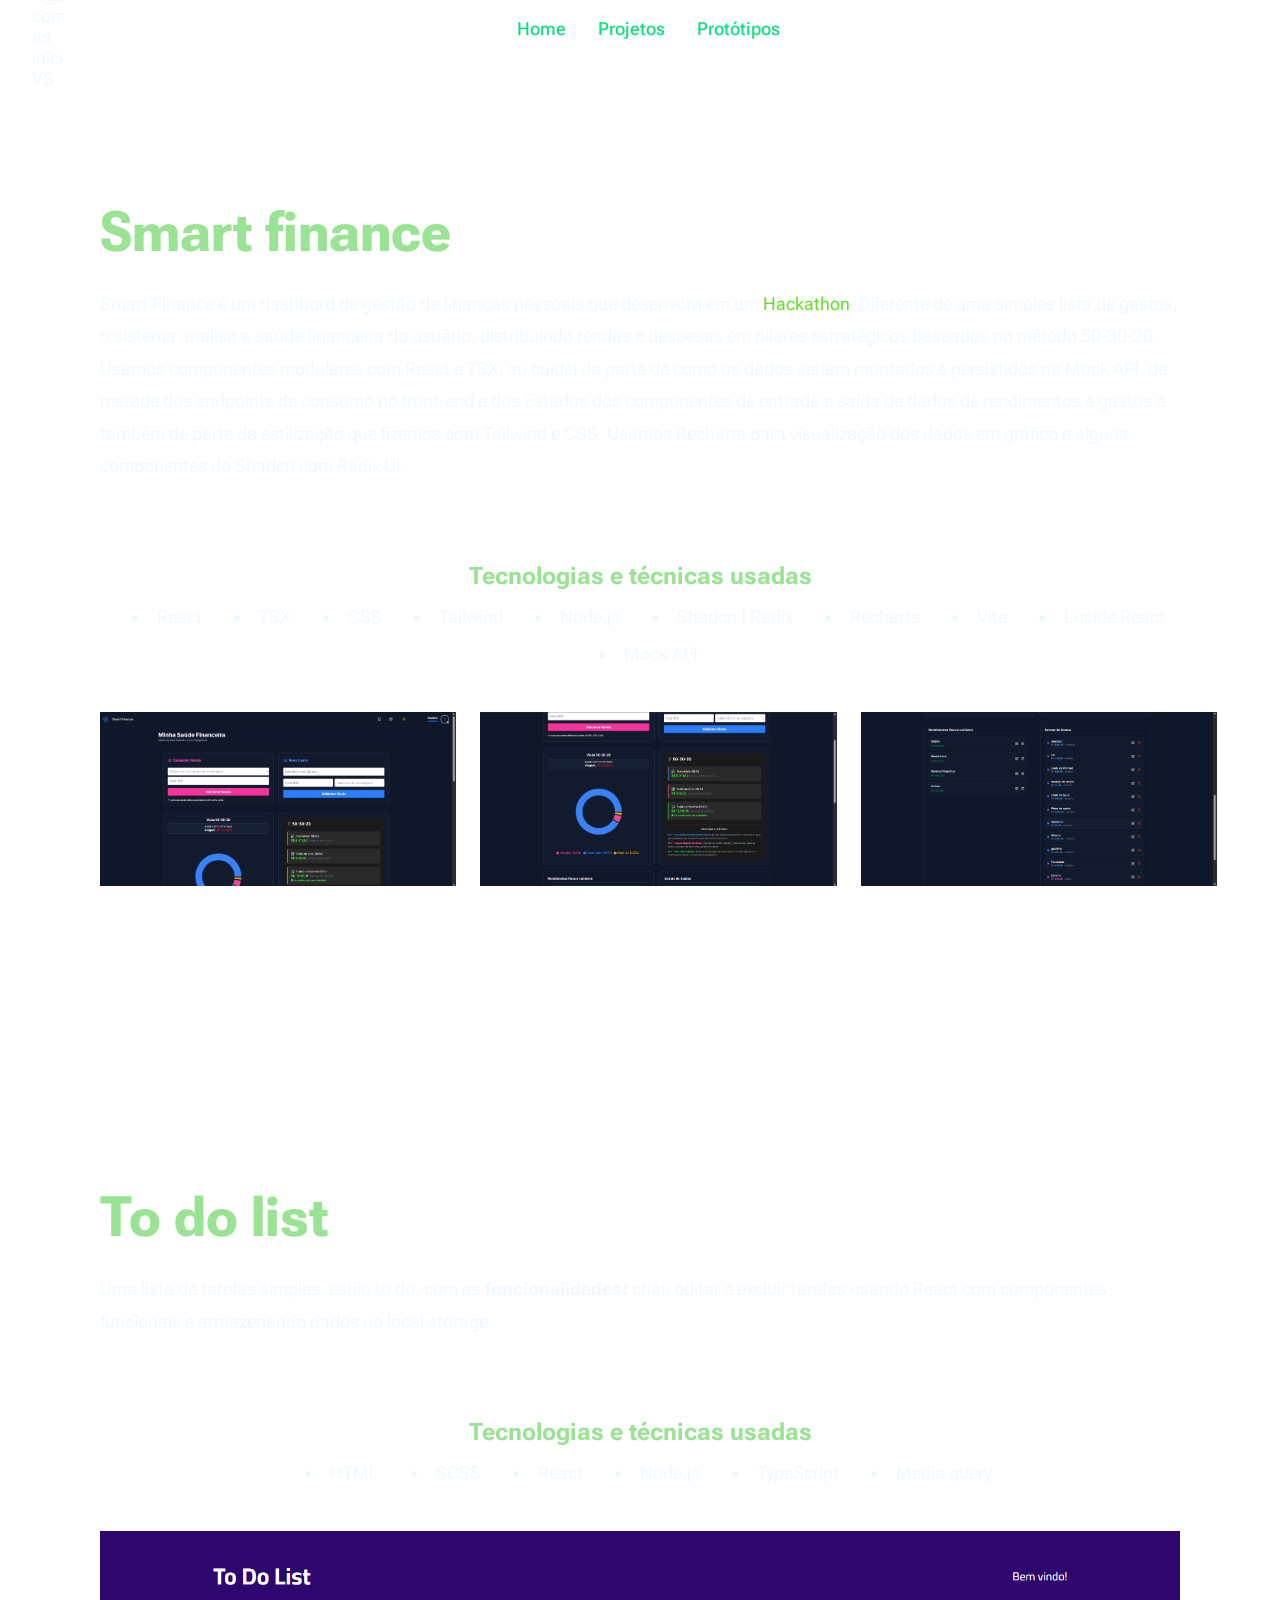
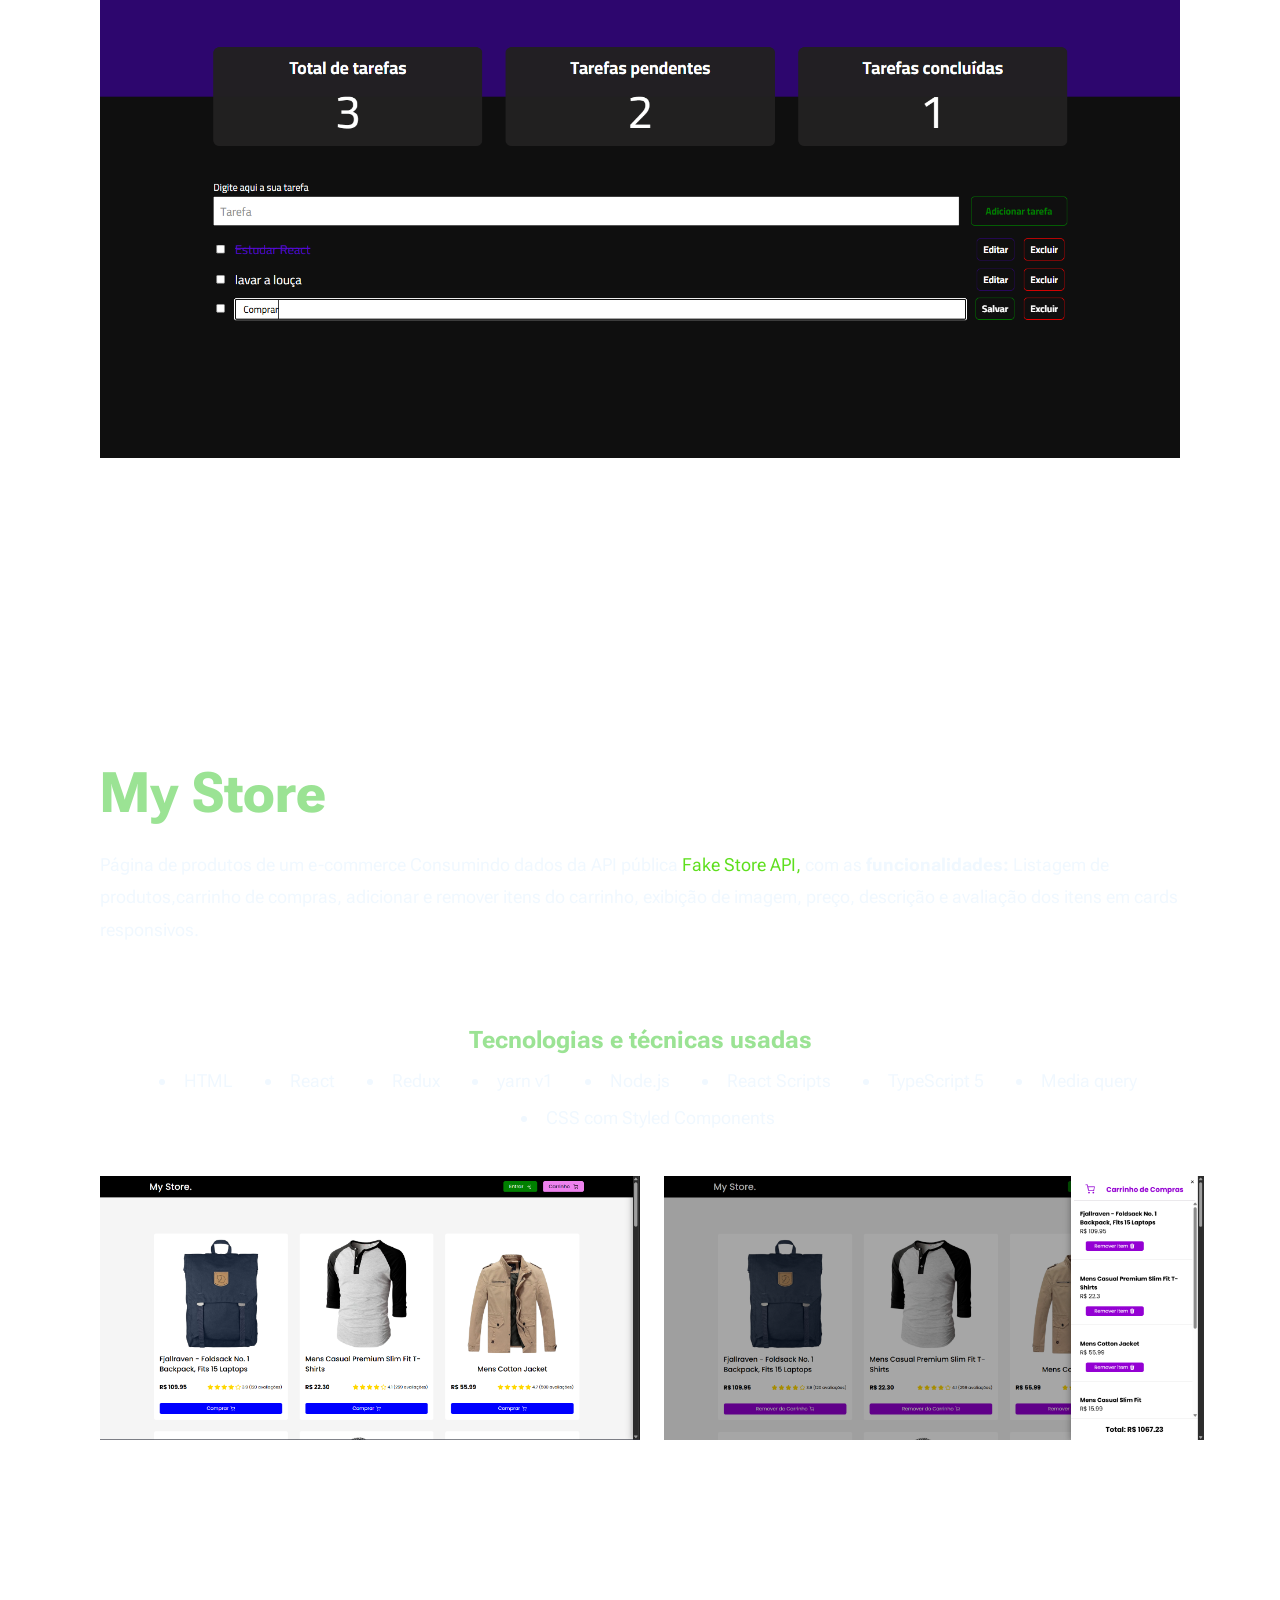
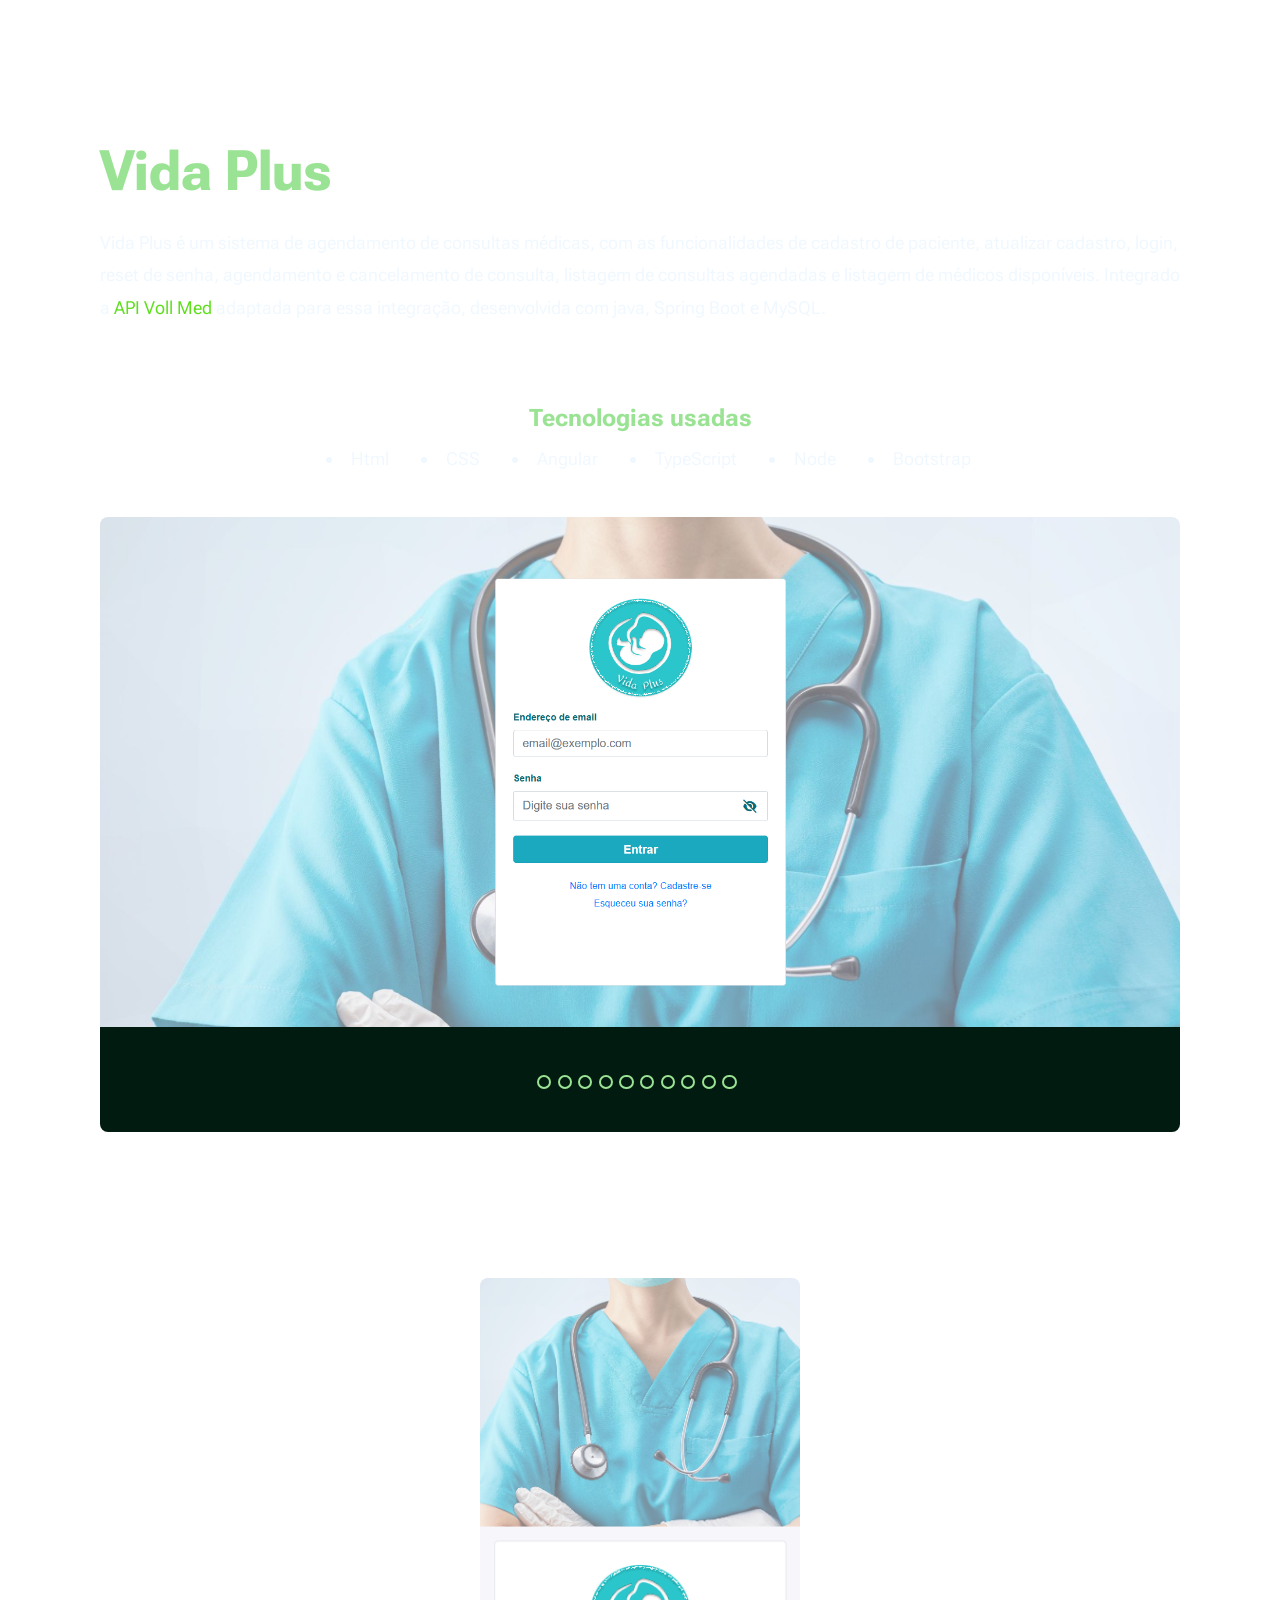
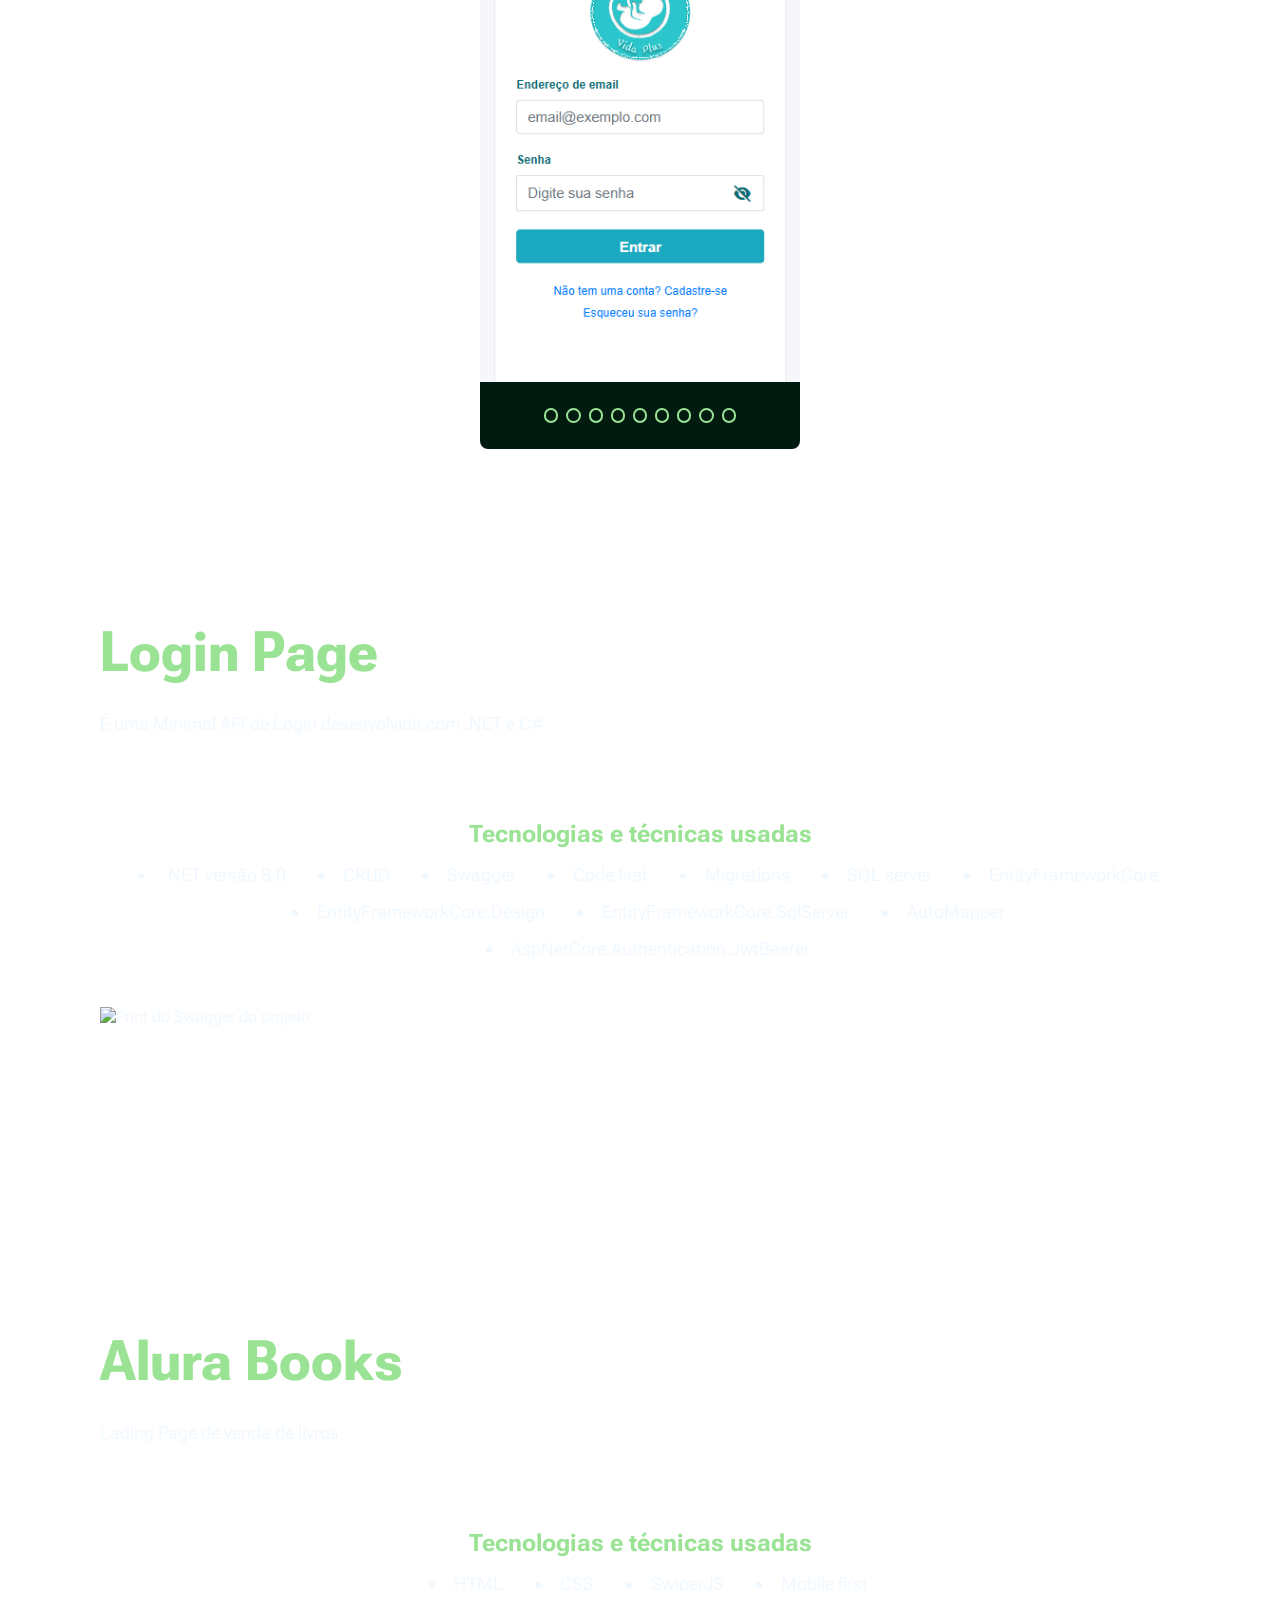
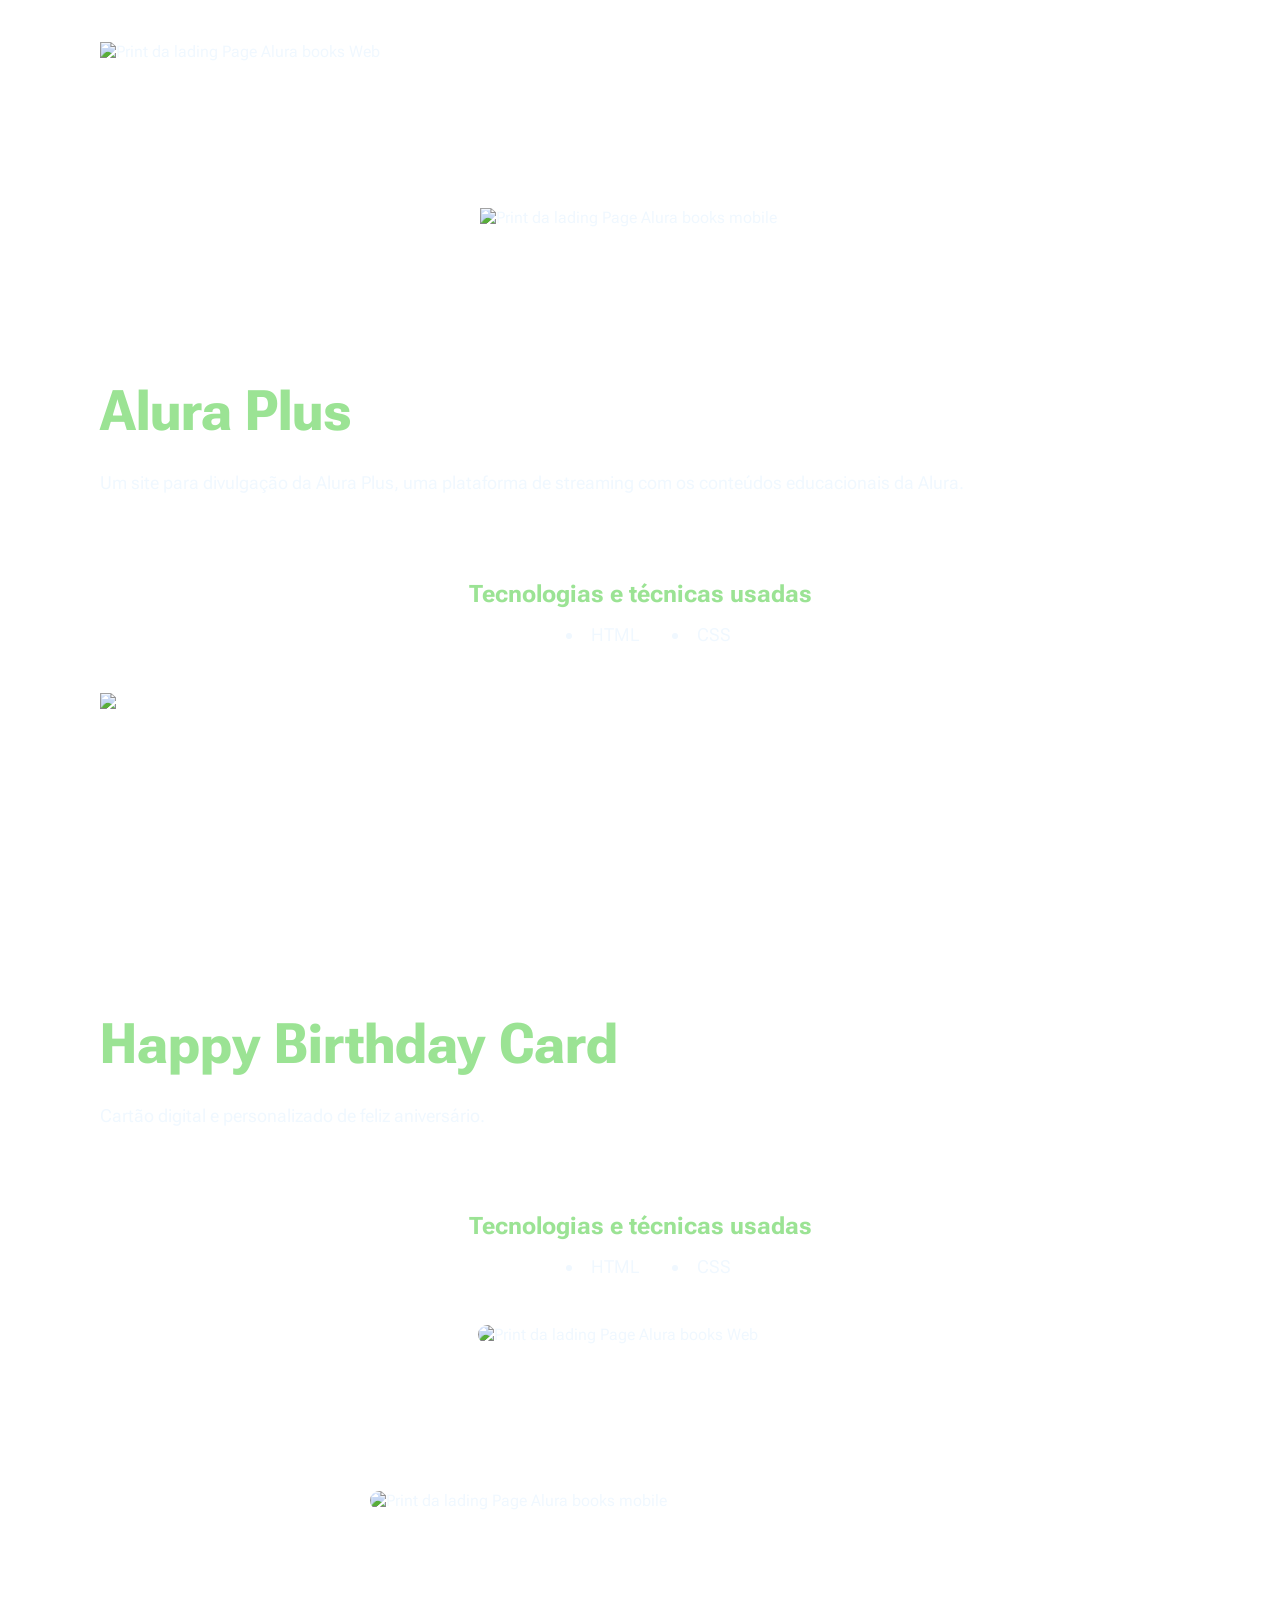
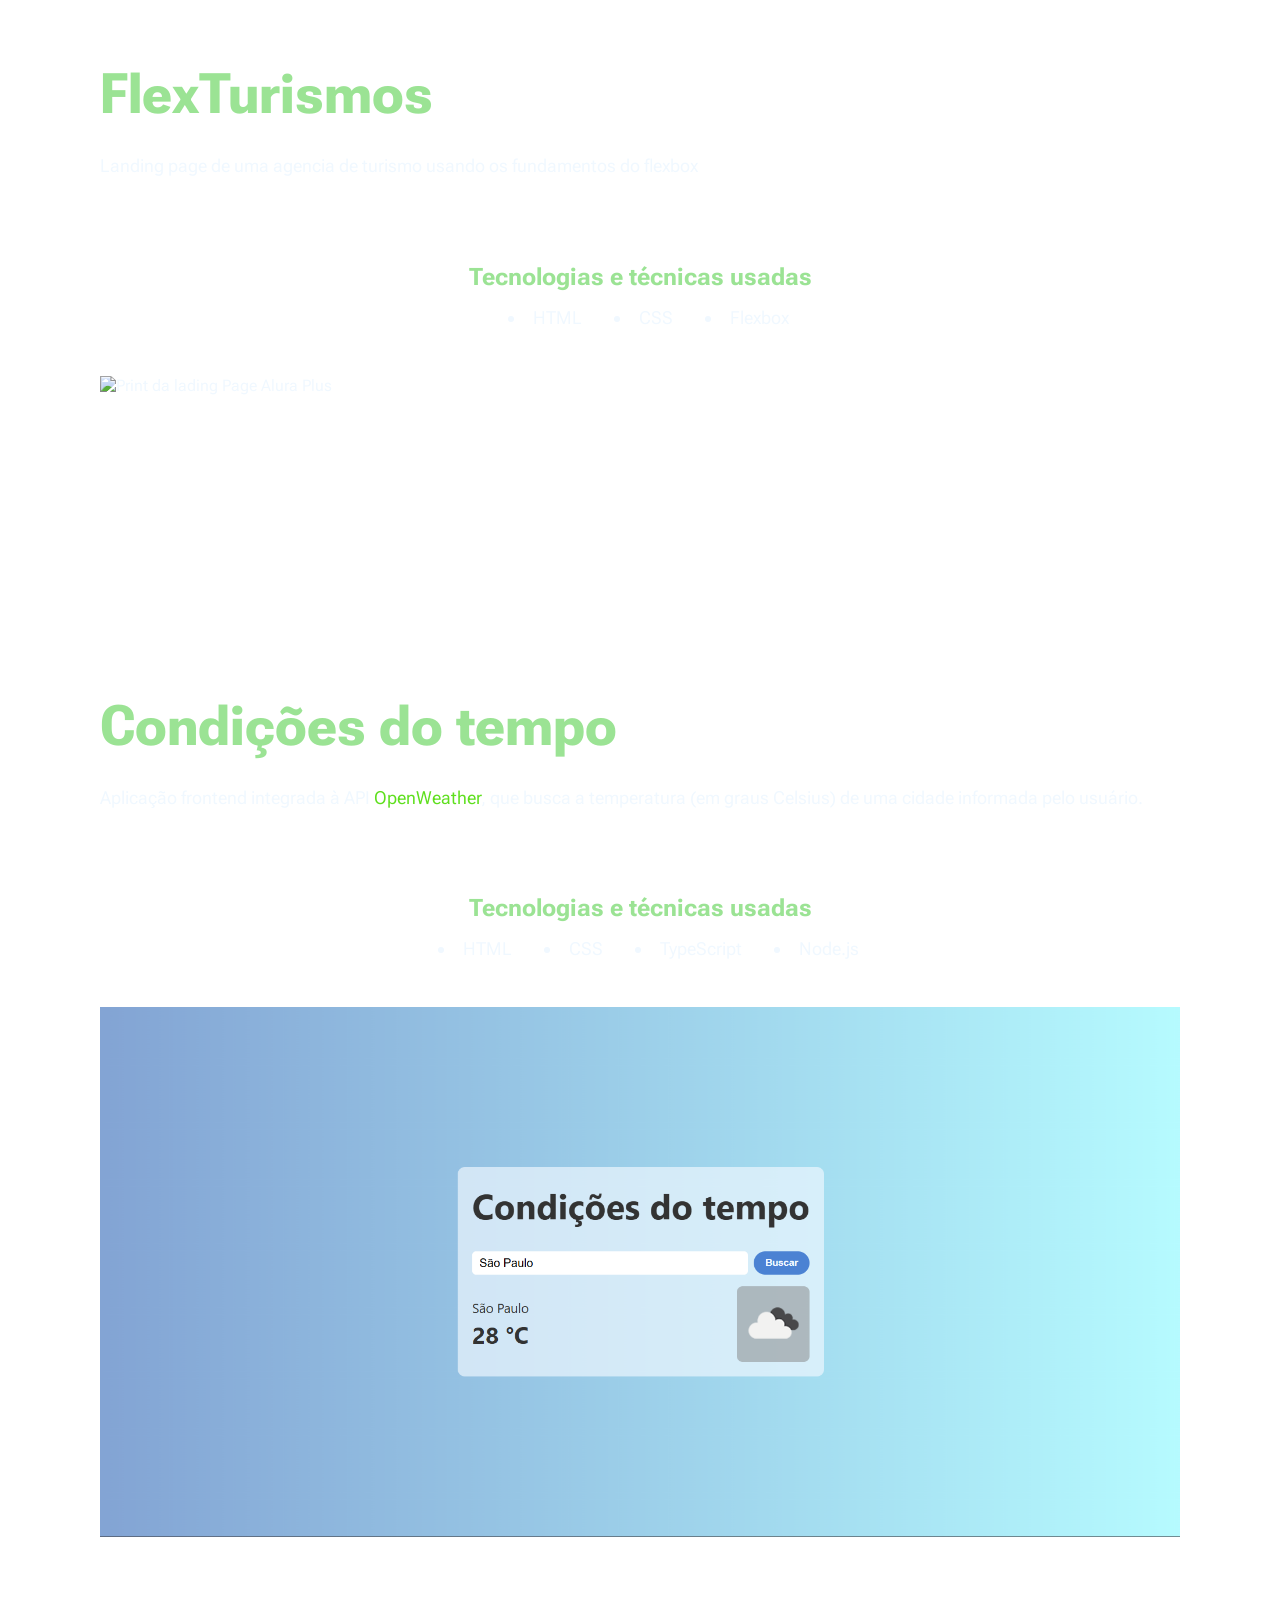
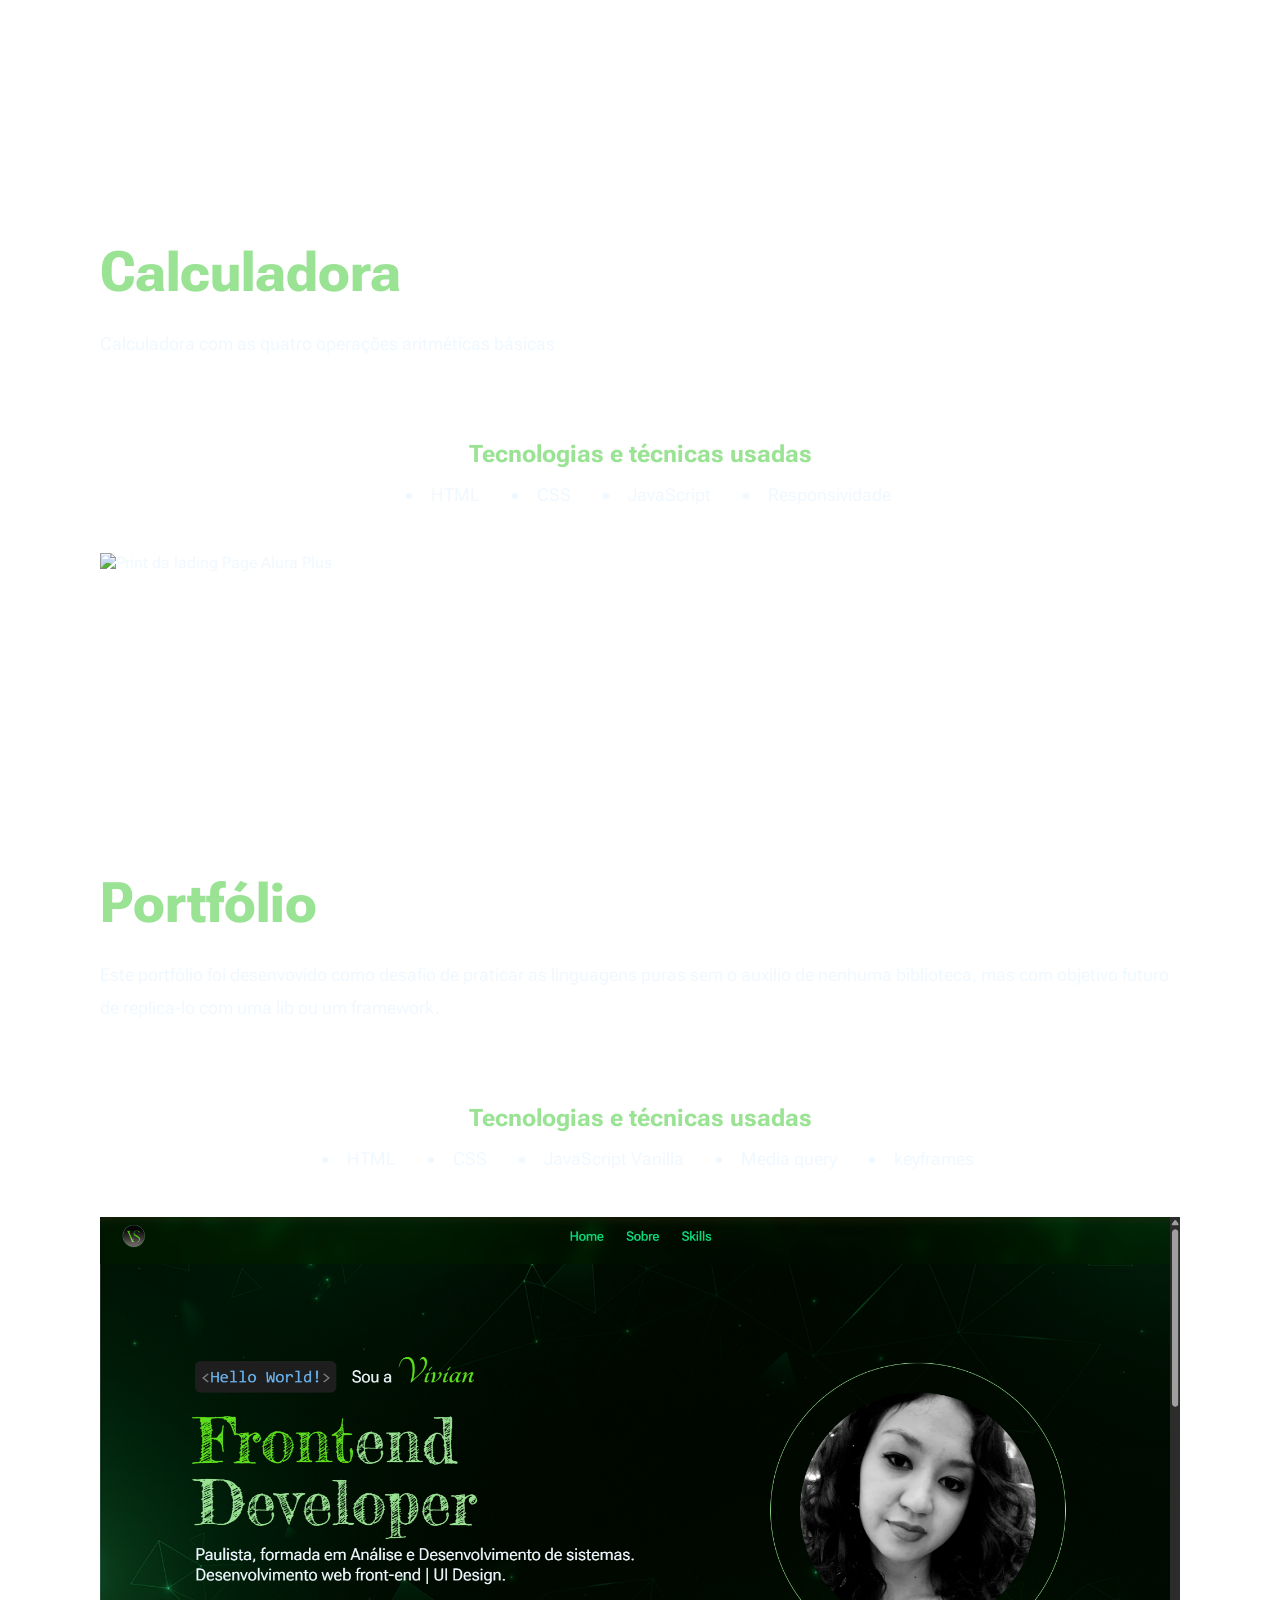
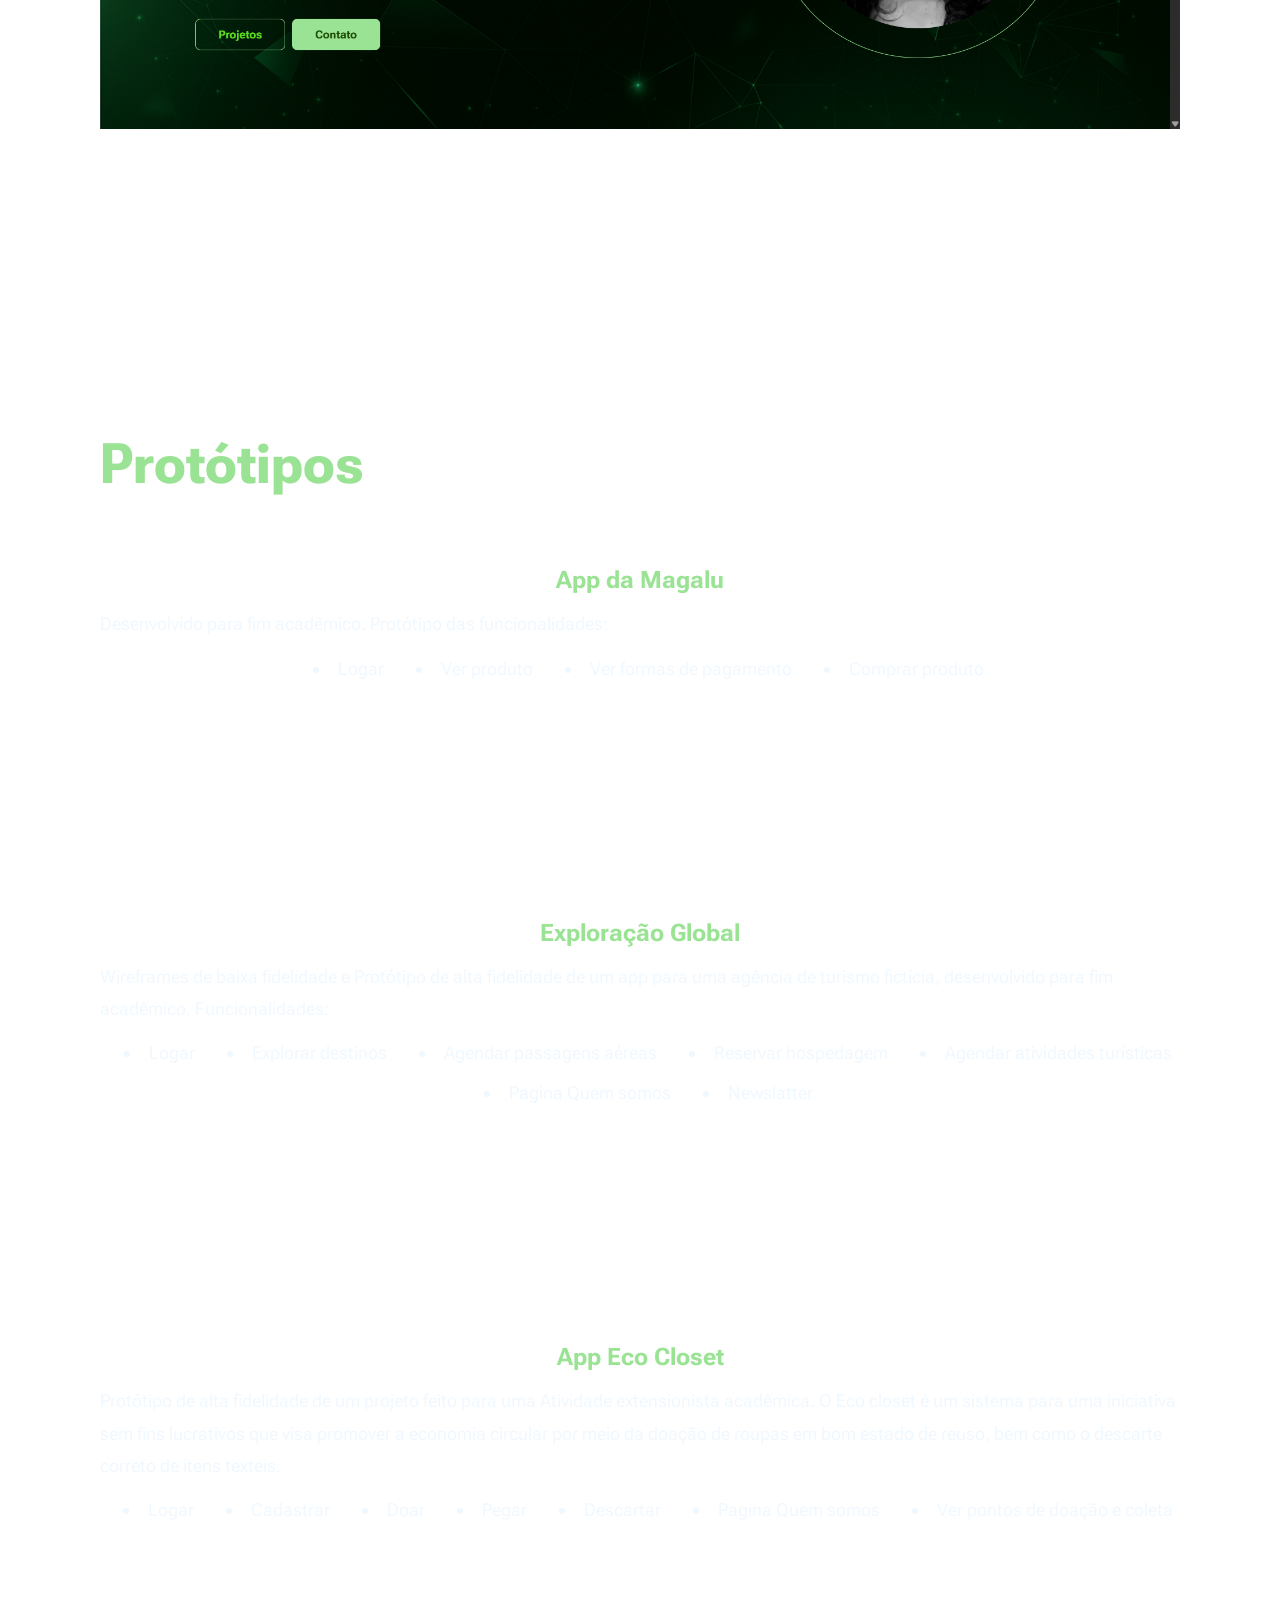
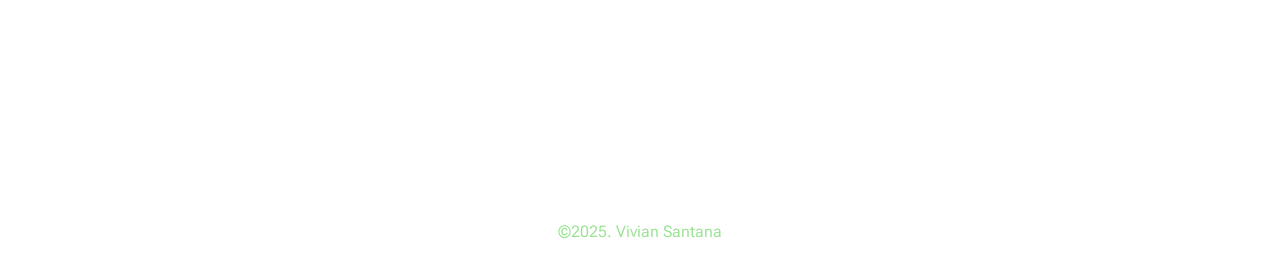
==== commit 67389aff: "updating" ====
--- a/projetos.html
+++ b/projetos.html
@@ -38,6 +38,49 @@
 
     <main>
       <section>
+      <!-- Projeto Smart finance -->
+       <article id="SmartFinance"  class="projetos">
+        <h2>Smart finance</h2>
+        <p> 
+          Smart Finance é um dashbord de gestão de finanças pessoais que desenvolvi em um <span class="enfase">Hackathon</span>. Diferente de uma simples lista de gastos, o sistema analisa a saúde financeira do usuário, distribuindo rendas e despesas em pilares estratégicos baseados no método  50-30-20. Usamos componentes modulares com React e TSX, eu cuidei da parte de como os dados seriam montados e persistidos na Mock API, de metade dos endpoints de consumo no front-end e dos Estados dos componentes de entrada e saída de dados de rendimentos e gastos e também de parte da estilização que fizemos com Tailwind e CSS. Usamos Recharts para visualização dos dados em gráfico e alguns componentes do Shadcn com Radix UI.
+        </p>
+
+        <h3>Tecnologias e técnicas usadas</h3>
+            <ul>
+                <li>React</li>
+                <li>TSX</li>
+                <li>CSS</li>
+                <li>Tailwind</li>
+                <li>Node.js</li>
+                <li>Shadcn | Radix</li>
+                <li>Recharts</li>
+                <li>Vite</li>
+                <li>Lucide React</li>
+                <li>Mock API</li>
+            </ul>
+
+            <div class="imgs-projeto-3">
+              <img src="/assets/img/smartfinance-1.png" alt="Print topo da página">
+              <img src="/assets/img/smartfinance-2.png" alt="Print gráfico e insights">
+              <img src="/assets/img/smartfinance-3.png" alt="Print rendimentos e gastos">
+            </div>
+
+            <div class="projeto-links">
+                <a
+                  class="fa-brands fa-github fa-2x"
+                  target="_blank"
+                  href="https://github.com/Ada-Finance/Consumo-Inteligente"
+                  title="código fonte"
+                ></a>
+                <a 
+                  class="fa-solid fa-link fa-2x"
+                  target="_blank"
+                  href="https://jv-smartfinance.netlify.app/dashboard"
+                  title="Smart Finance"
+                  ></a>
+            </div>
+       </article>
+       <!-- Fim Smart finance -->
 
        <!-- Projeto To do list -->
        <article id="ToDoList"  class="projetos">
@@ -123,7 +166,7 @@
       <!-- Projeto Vida Plus -->
       <article id="projetos" class="projetos">
             <h2>Vida Plus</h2>
-            <p><span class="enfase">Vida Plus</span> é um sistema de agendamento de consultas médicas, com as funcionalidades de cadastro de paciente, atualizar cadastro, login, reset de senha, agendamento e cancelamento de consulta, listagem de consultas agendadas e listagem de médicos disponíveis. Integrado a <span class="enfase"><a href="https://github.com/Vivian-Santana/Voll_Med" target="_blank">API Voll Med</a></span> adaptada para essa integração, desenvolvida com java, Spring Boot e MySQL.</p>
+            <p>Vida Plus é um sistema de agendamento de consultas médicas, com as funcionalidades de cadastro de paciente, atualizar cadastro, login, reset de senha, agendamento e cancelamento de consulta, listagem de consultas agendadas e listagem de médicos disponíveis. Integrado a <span class="enfase"><a href="https://github.com/Vivian-Santana/Voll_Med" target="_blank">API Voll Med</a></span> adaptada para essa integração, desenvolvida com java, Spring Boot e MySQL.</p>
             <h3>Tecnologias usadas</h3>
             <ul>
                 <li>Html</li>
--- a/assets/style.css
+++ b/assets/style.css
@@ -675,6 +675,10 @@
   p {
     margin-bottom: 1rem;
     line-height: 1.8;
+
+    .enfase {
+        color: var(--cor-secundaria);
+      }
   }
 
   h3 {
@@ -712,6 +716,16 @@
       
       img{
         width: 50%;
+      }
+  }
+
+  .imgs-projeto-3{
+    display: flex;
+    justify-content: space-around;
+    gap: 1.5rem;
+      
+      img{
+        width: 33%;
       }
   }
 
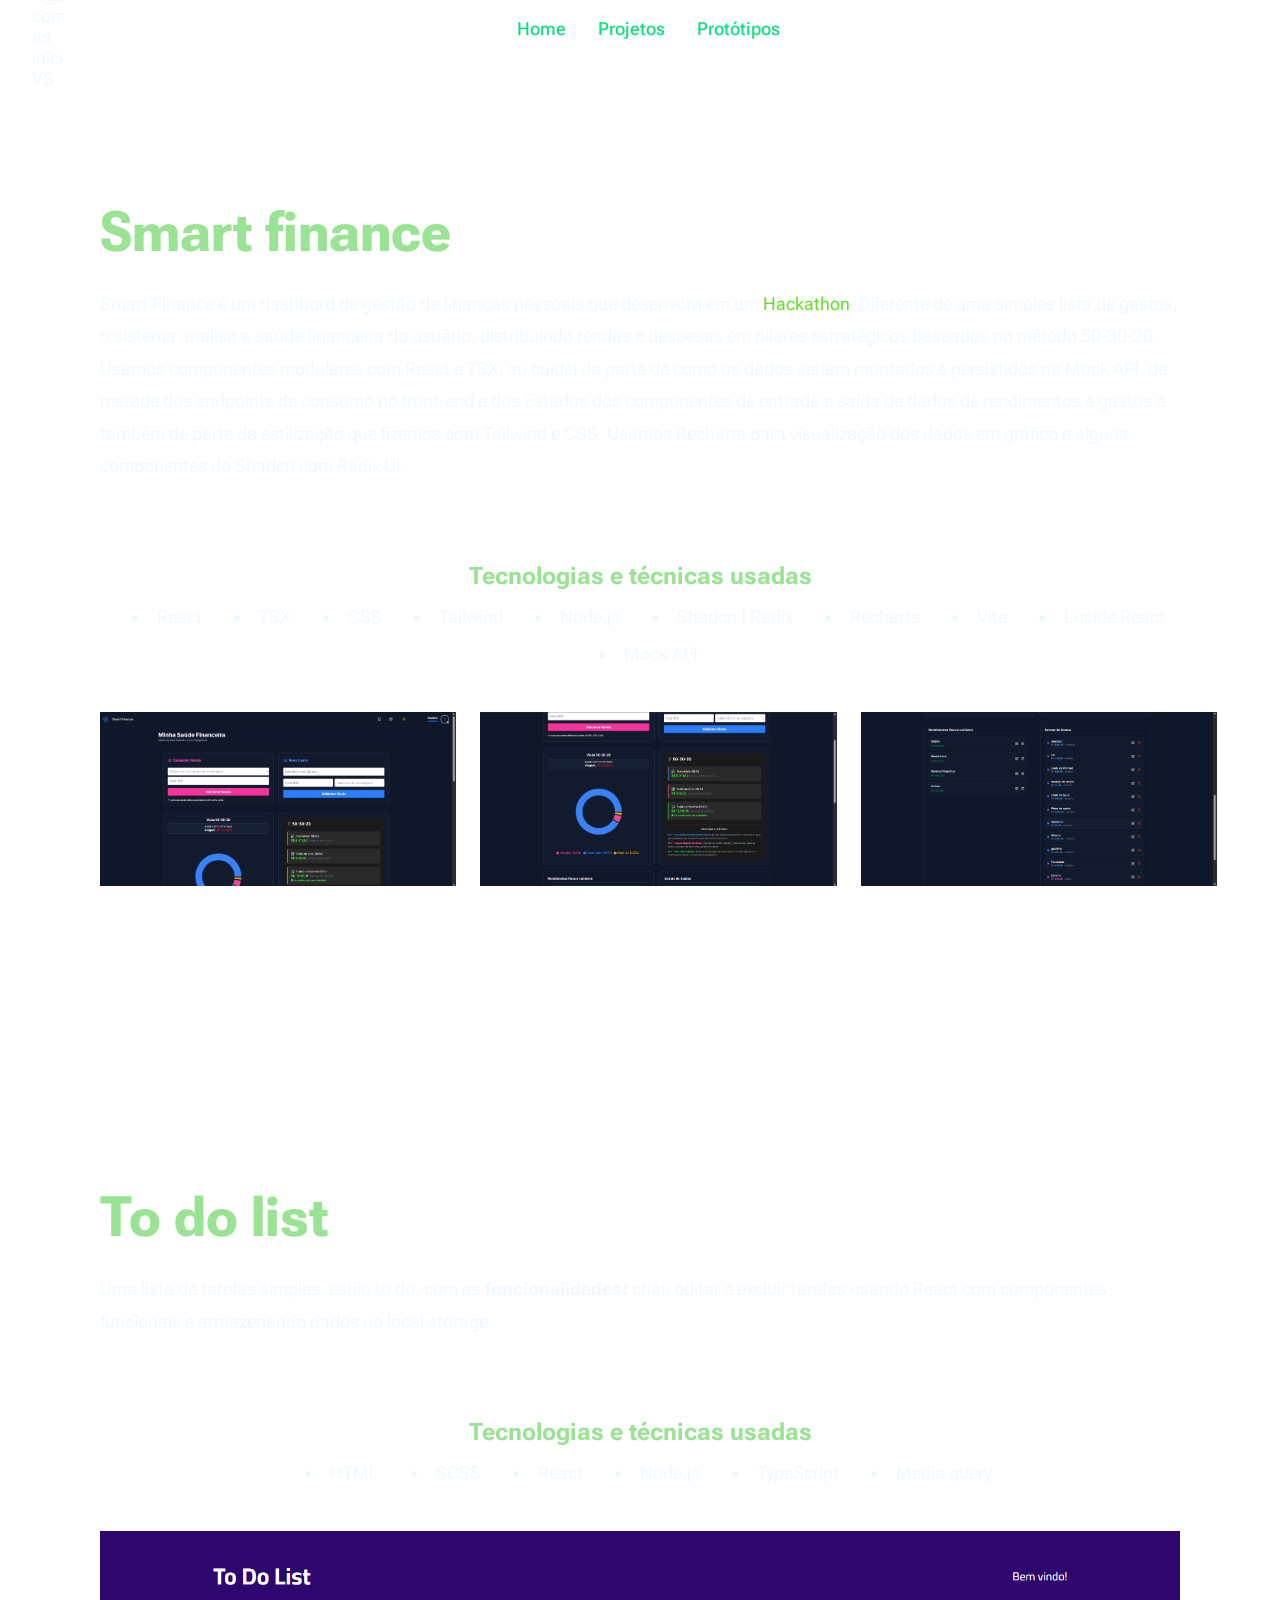
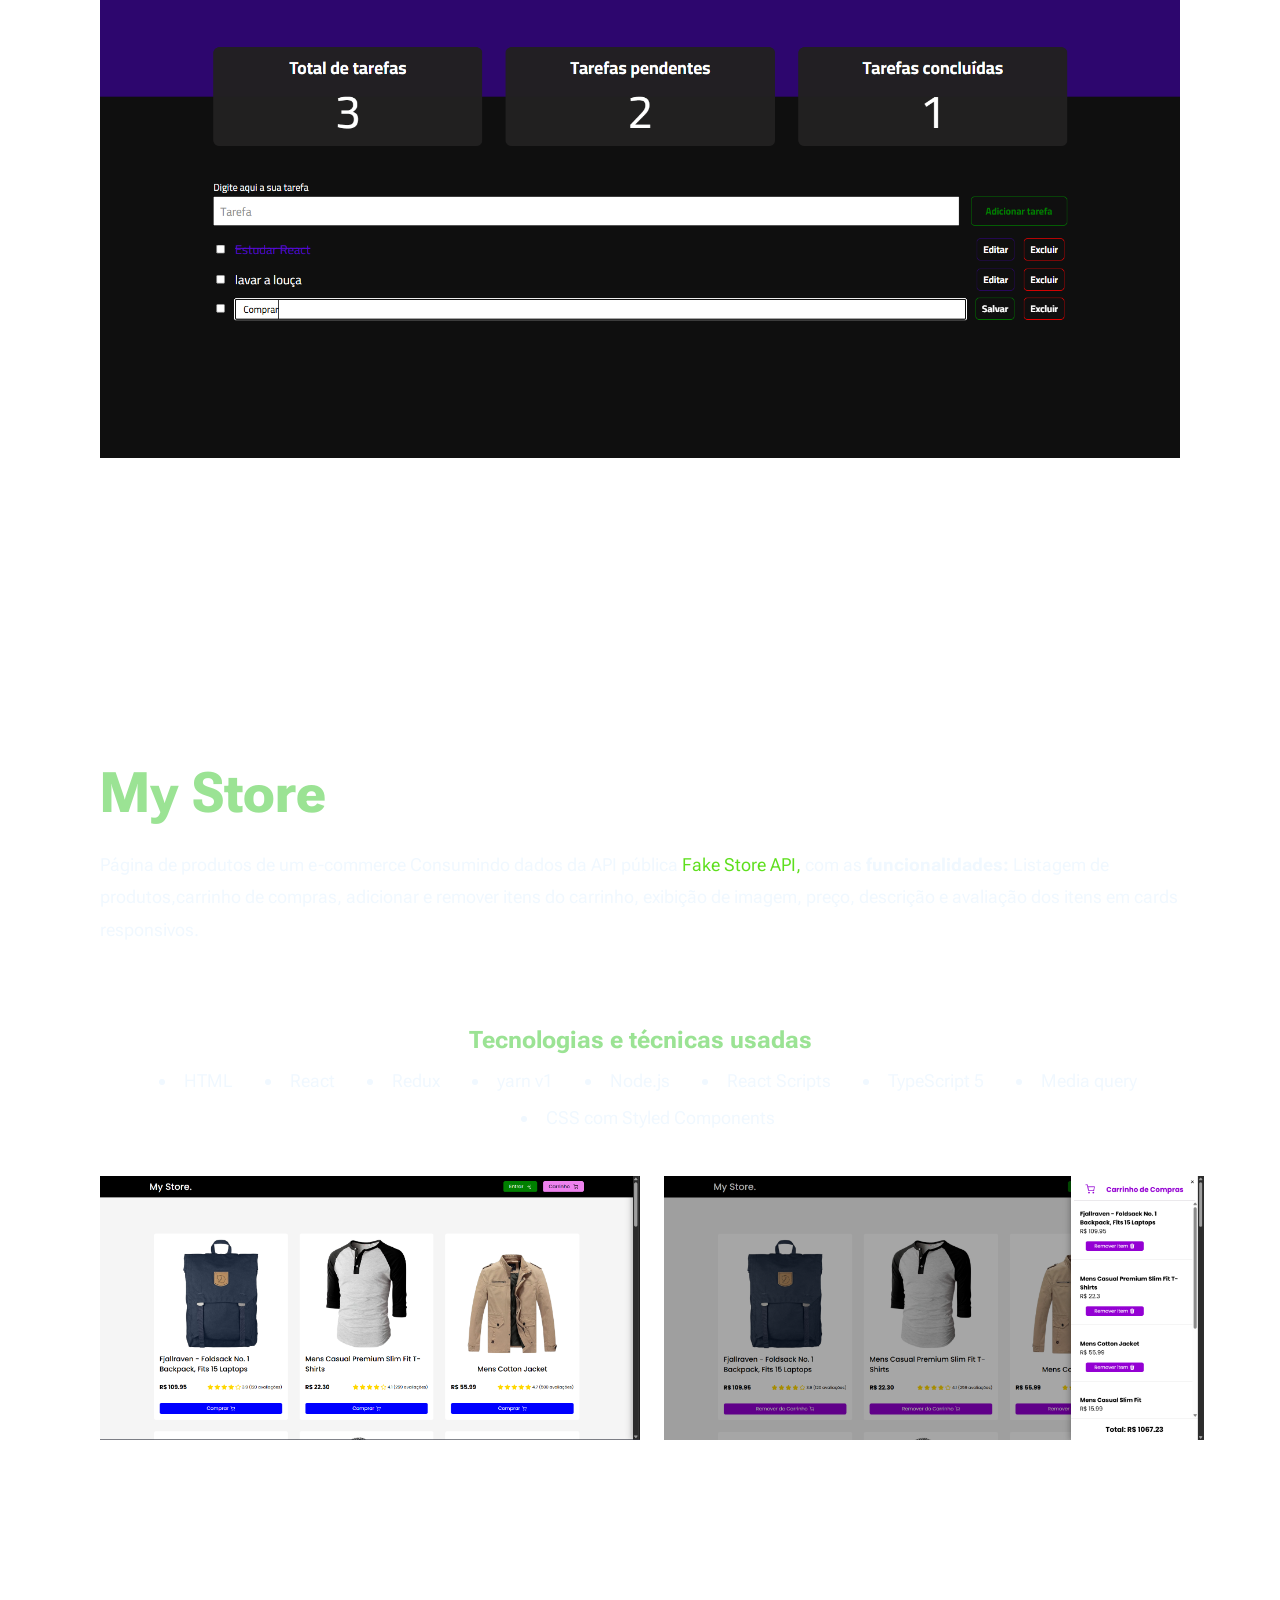
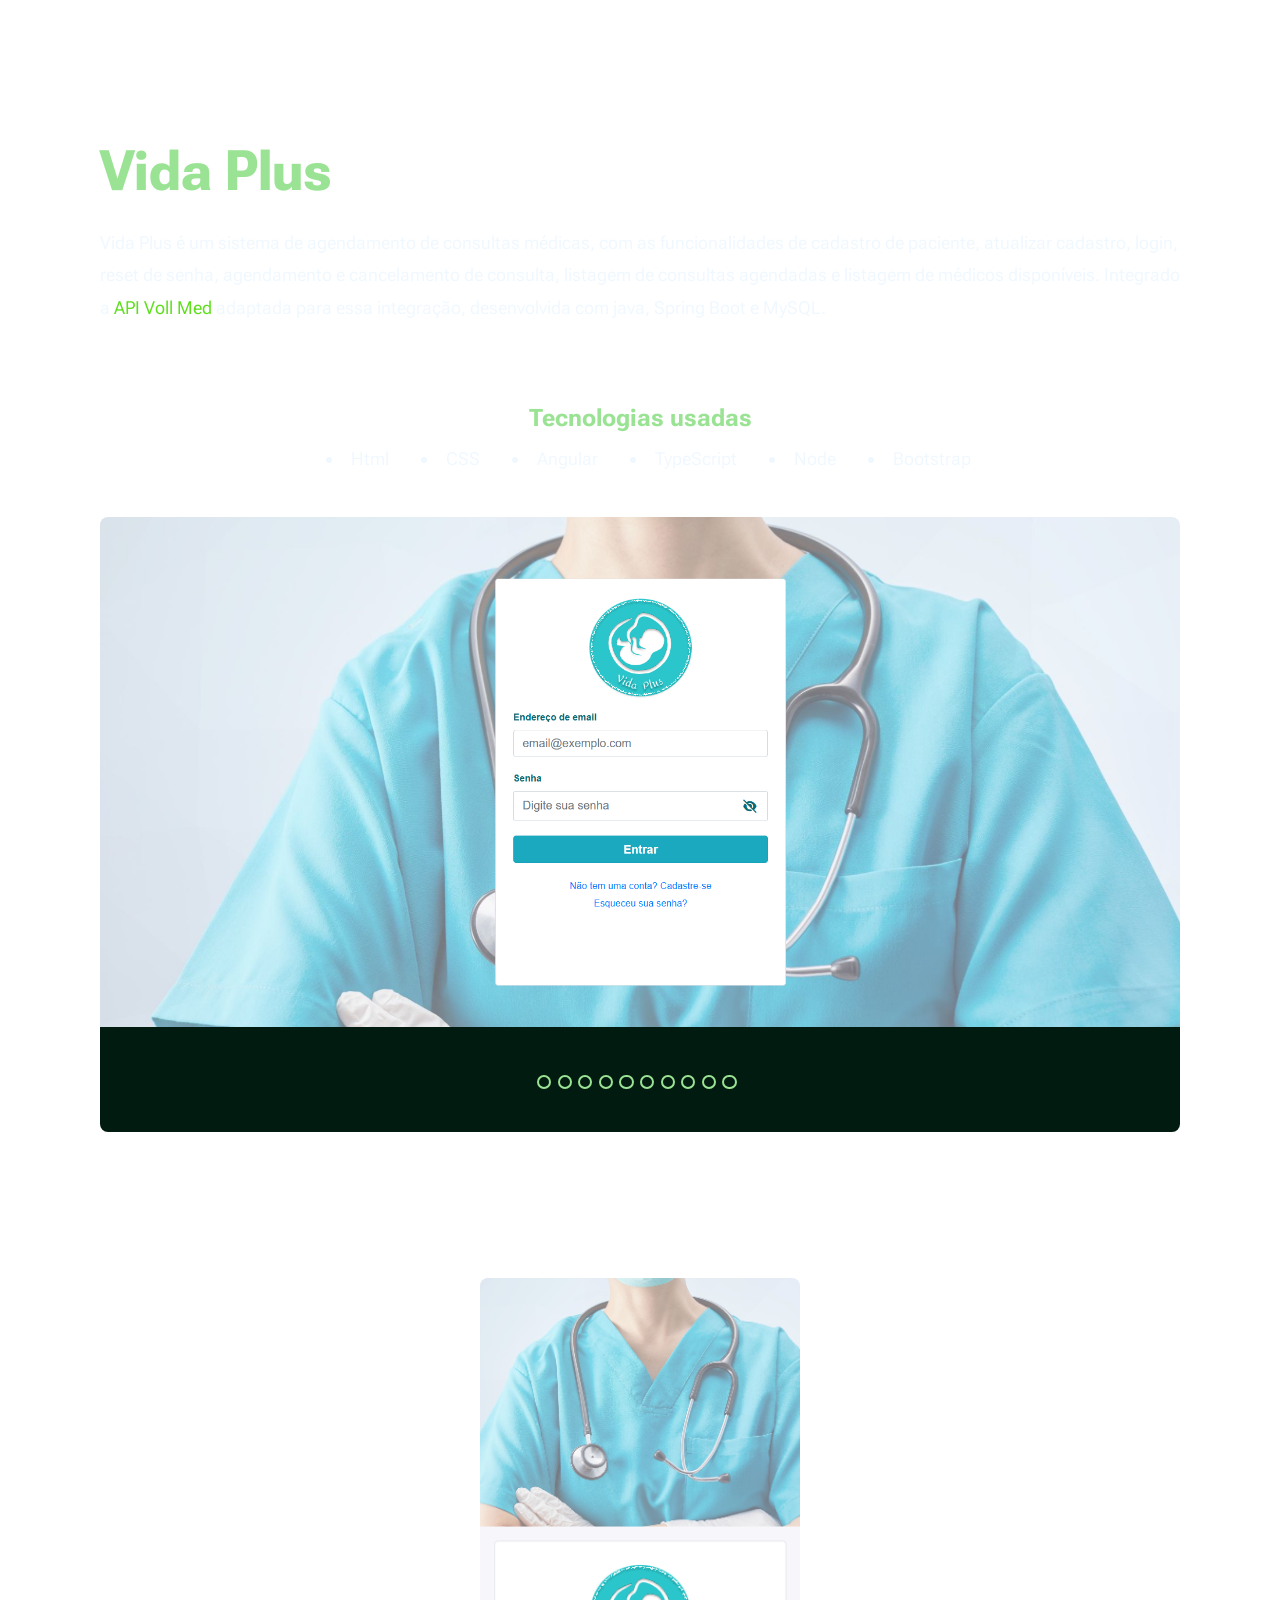
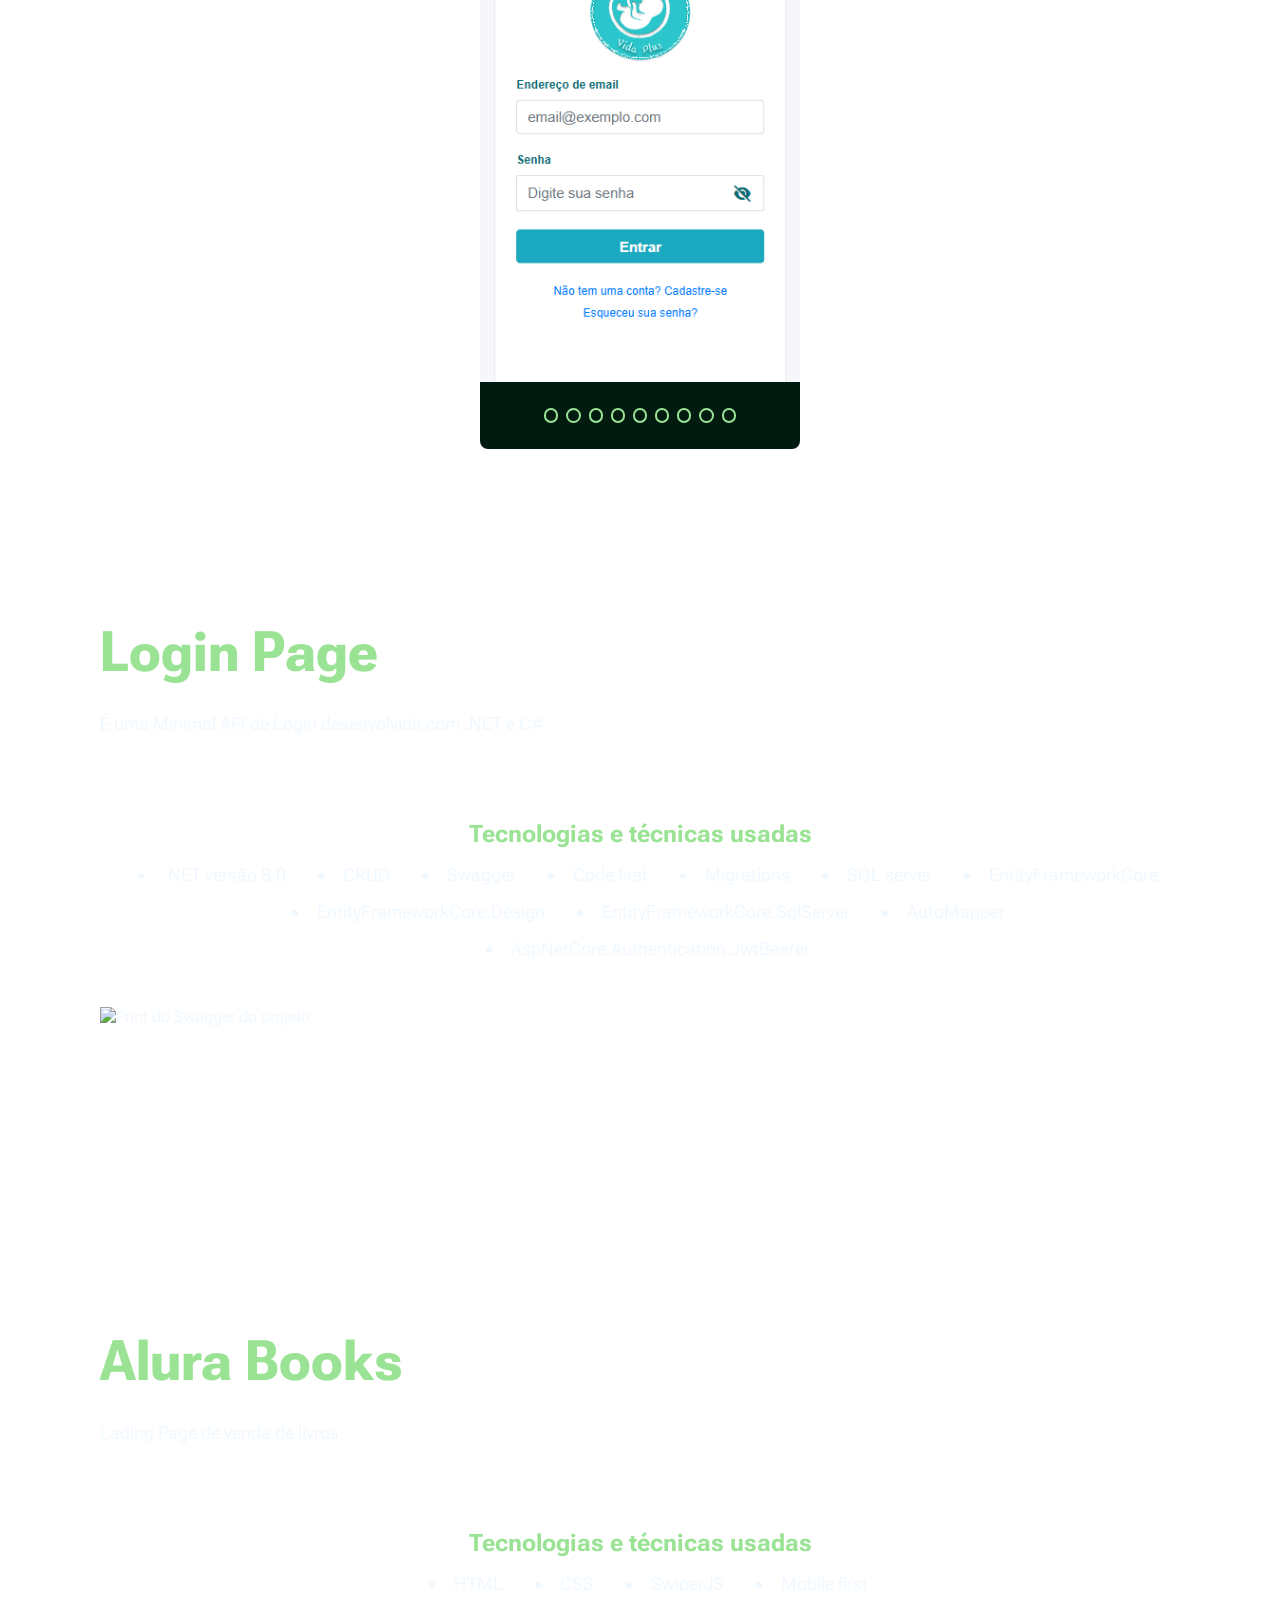
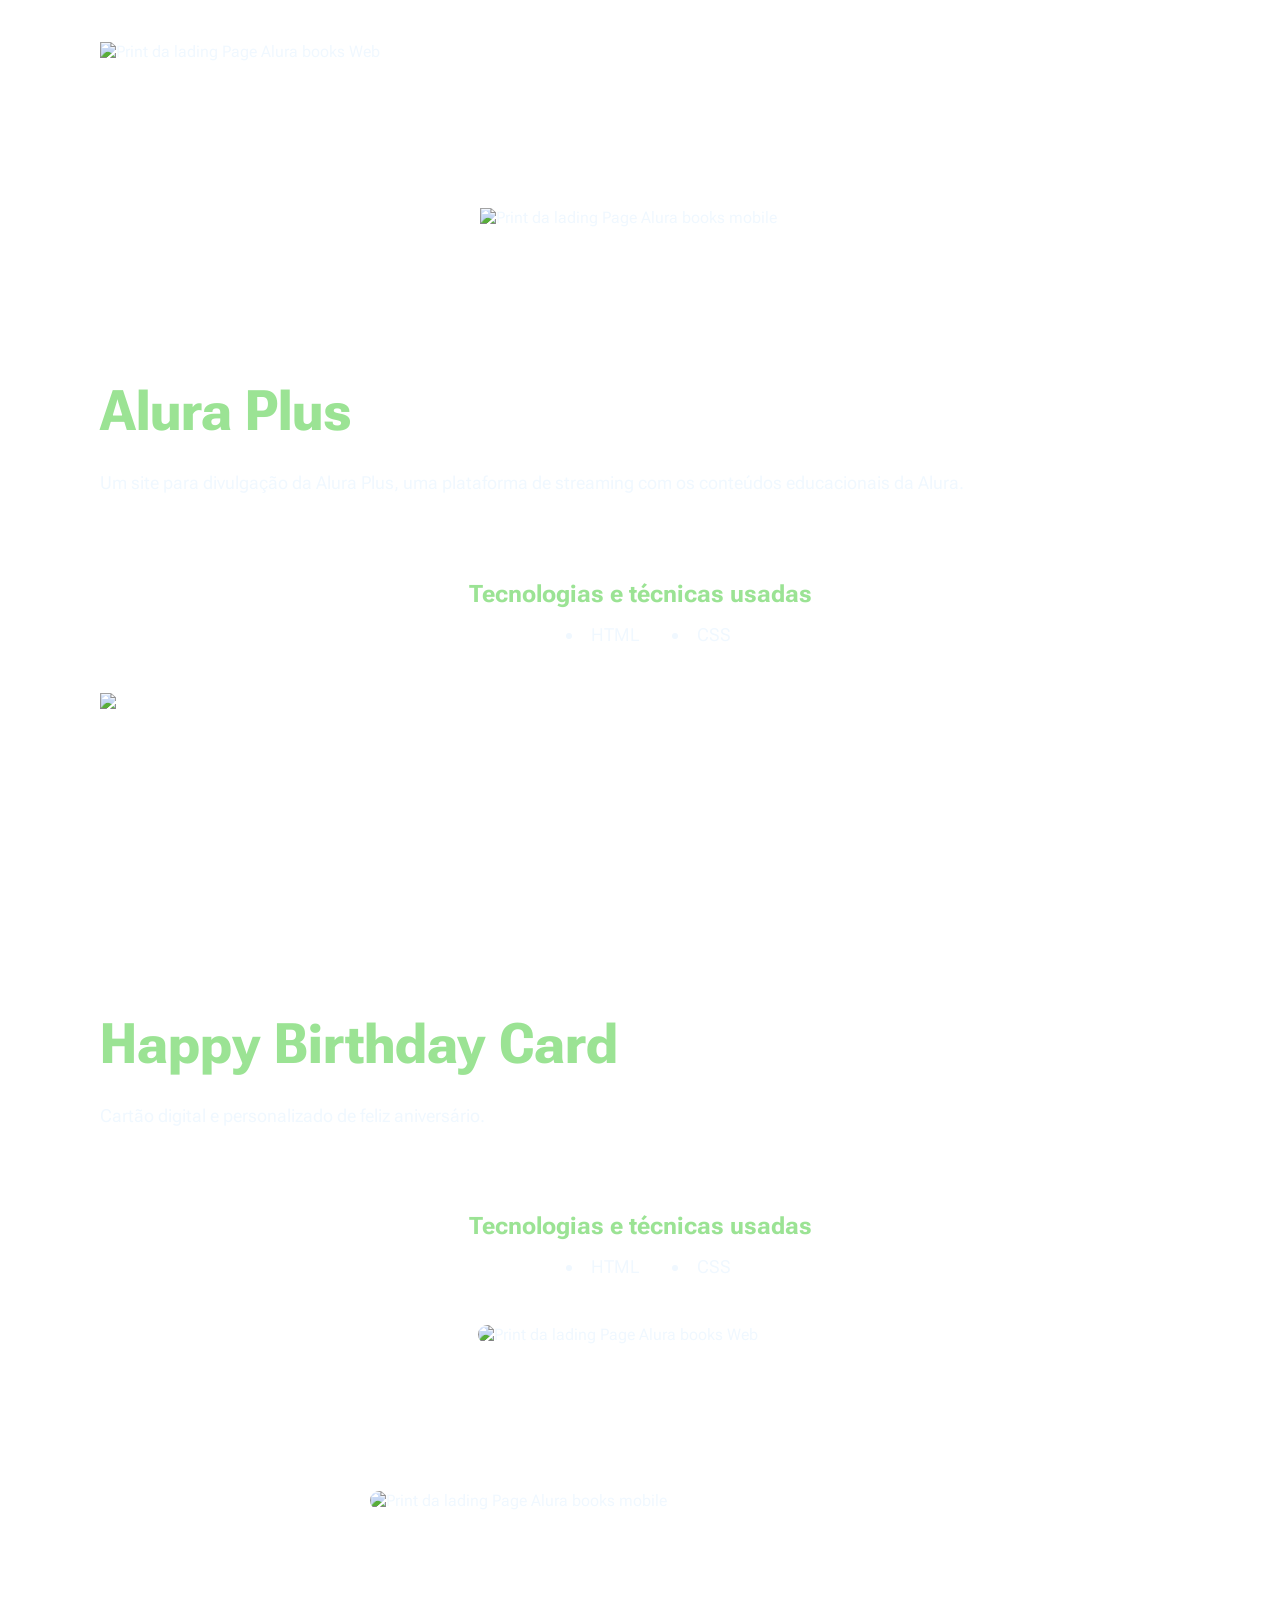
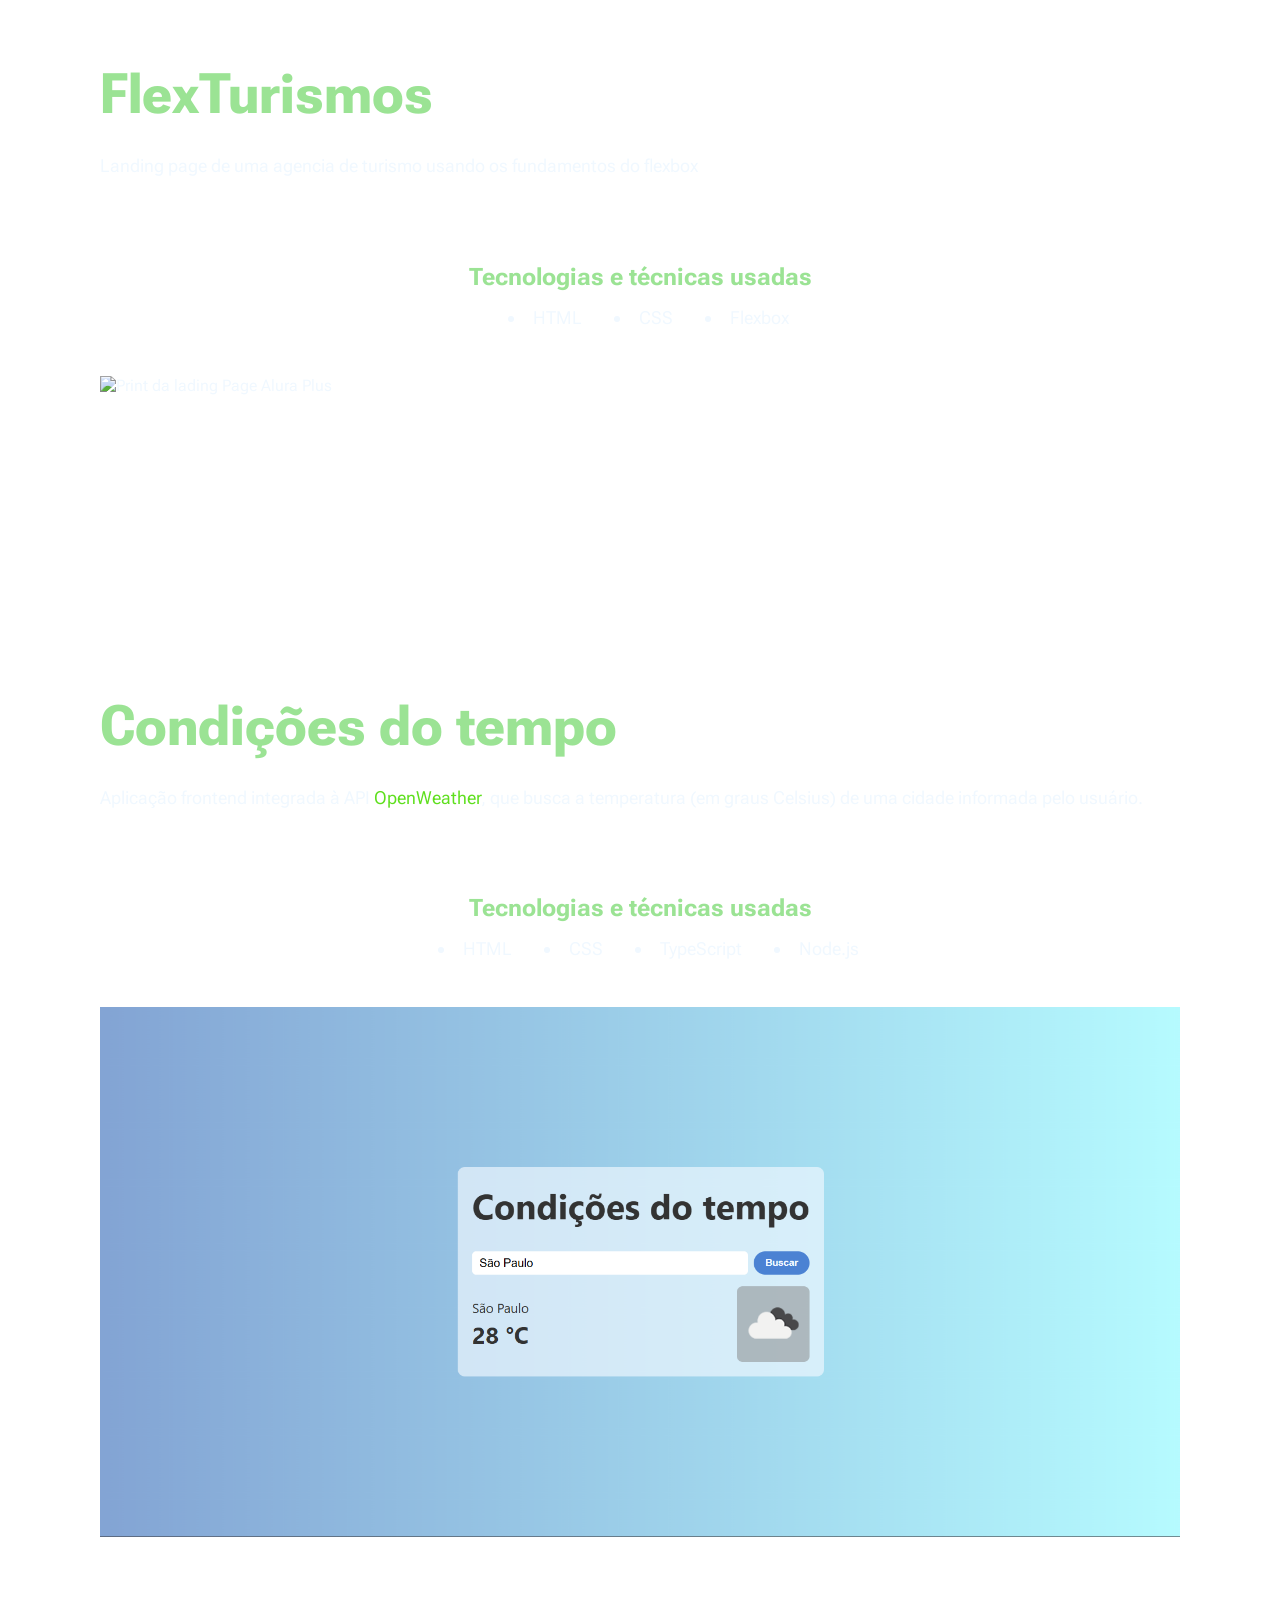
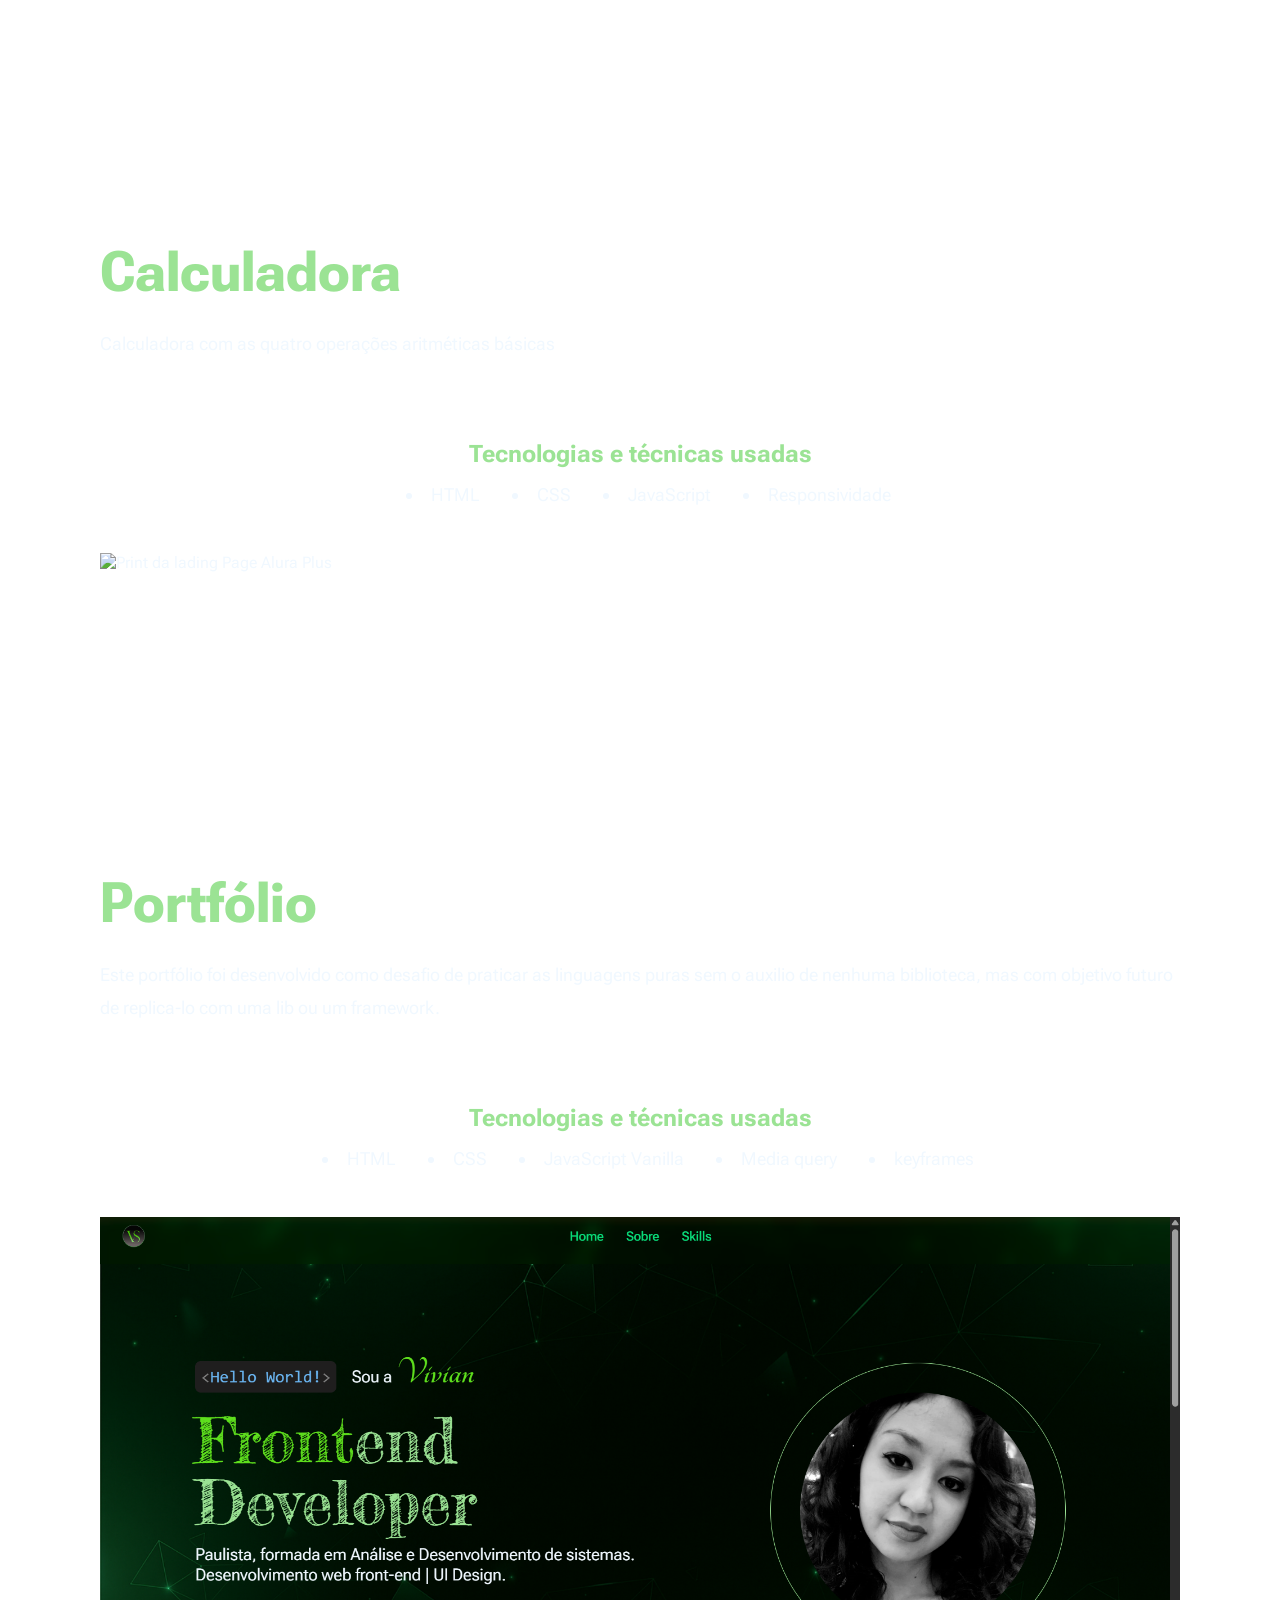
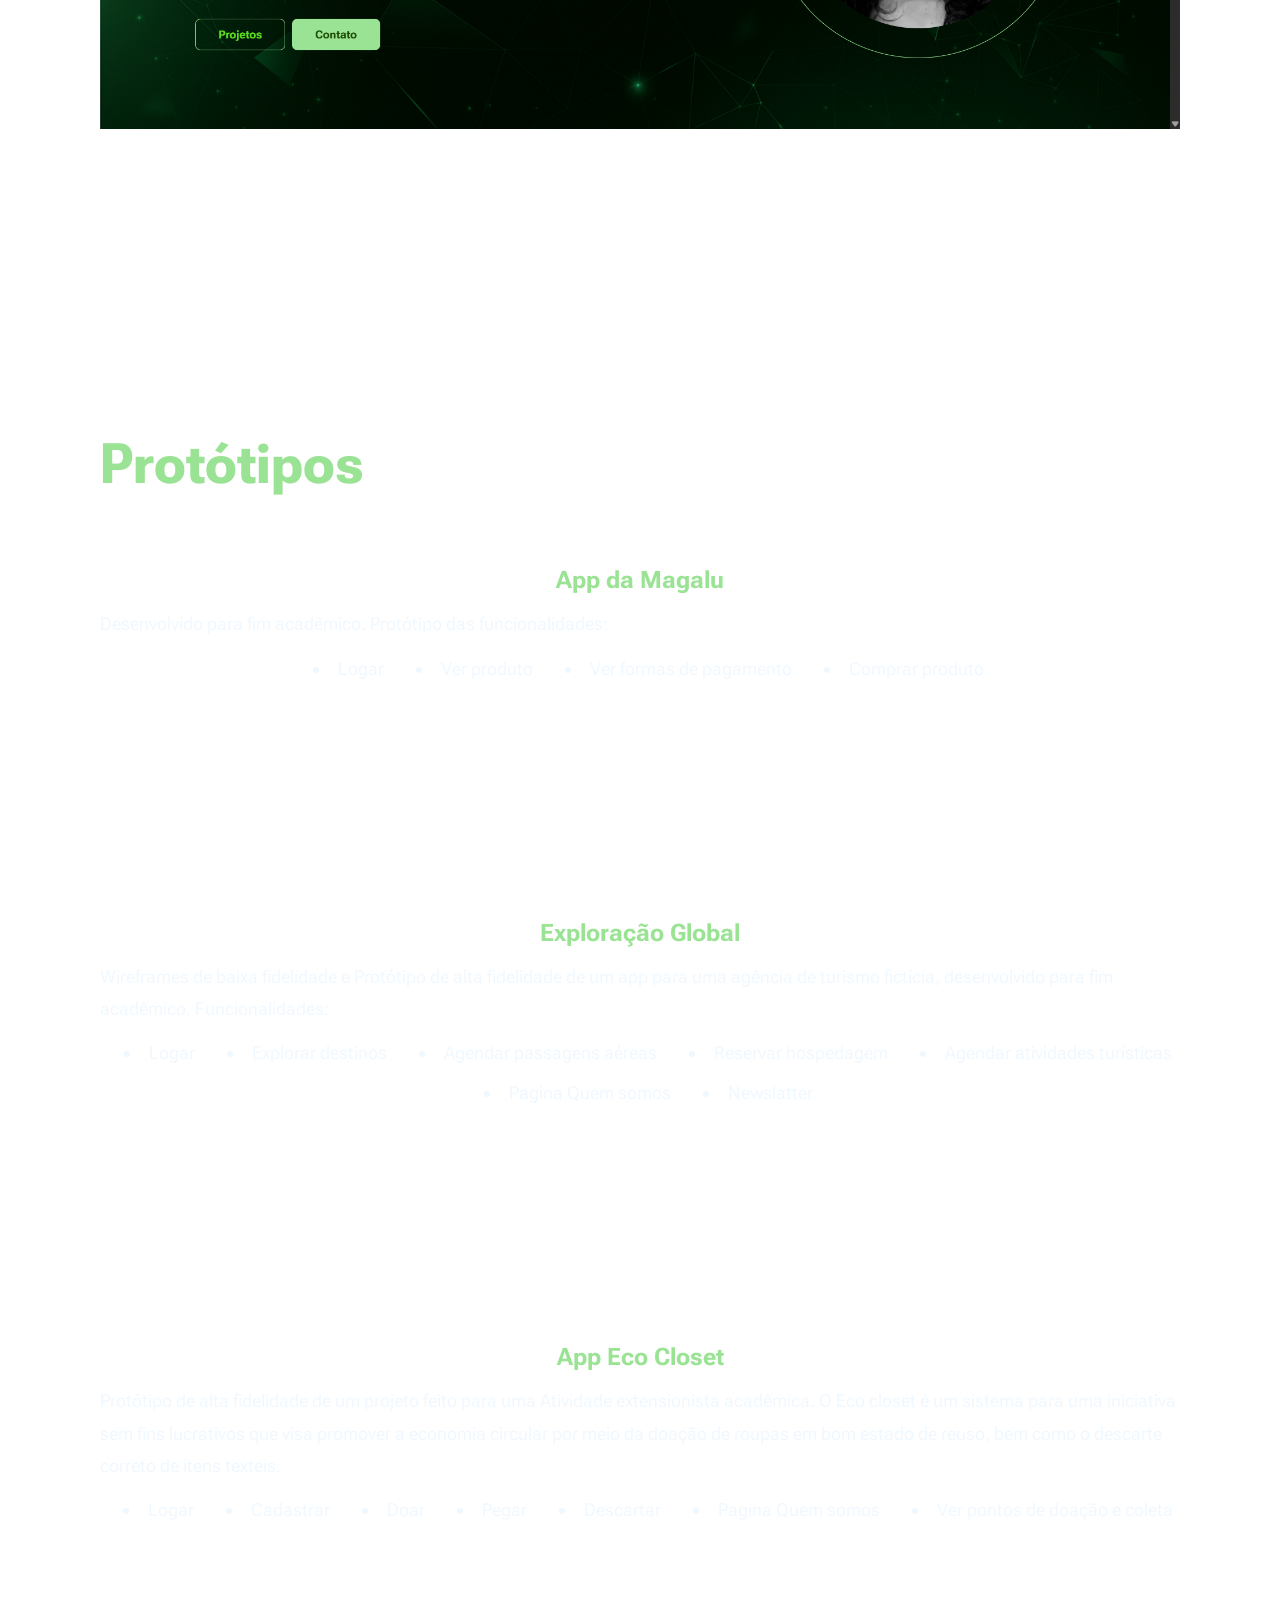
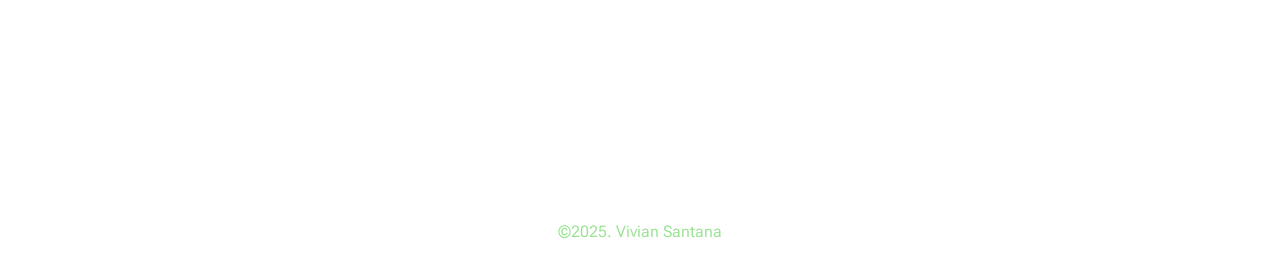
==== commit a01f3e10: "updating" ====
--- a/projetos.html
+++ b/projetos.html
@@ -573,7 +573,7 @@
       <!-- Projeto Portfólio -->
       <article id="Portfolio"  class="projetos">
         <h2>Portfólio</h2>
-        <p>Este portfólio foi desenvovido como desafio de praticar as linguagens puras sem o auxilio de nenhuma biblioteca, mas com objetivo futuro de replica-lo com uma lib ou um framework.</p>
+        <p>Este portfólio foi desenvolvido como desafio de praticar as linguagens puras sem o auxilio de nenhuma biblioteca, mas com objetivo futuro de replica-lo com uma lib ou um framework.</p>
 
         <h3>Tecnologias e técnicas usadas</h3>
             <ul>
